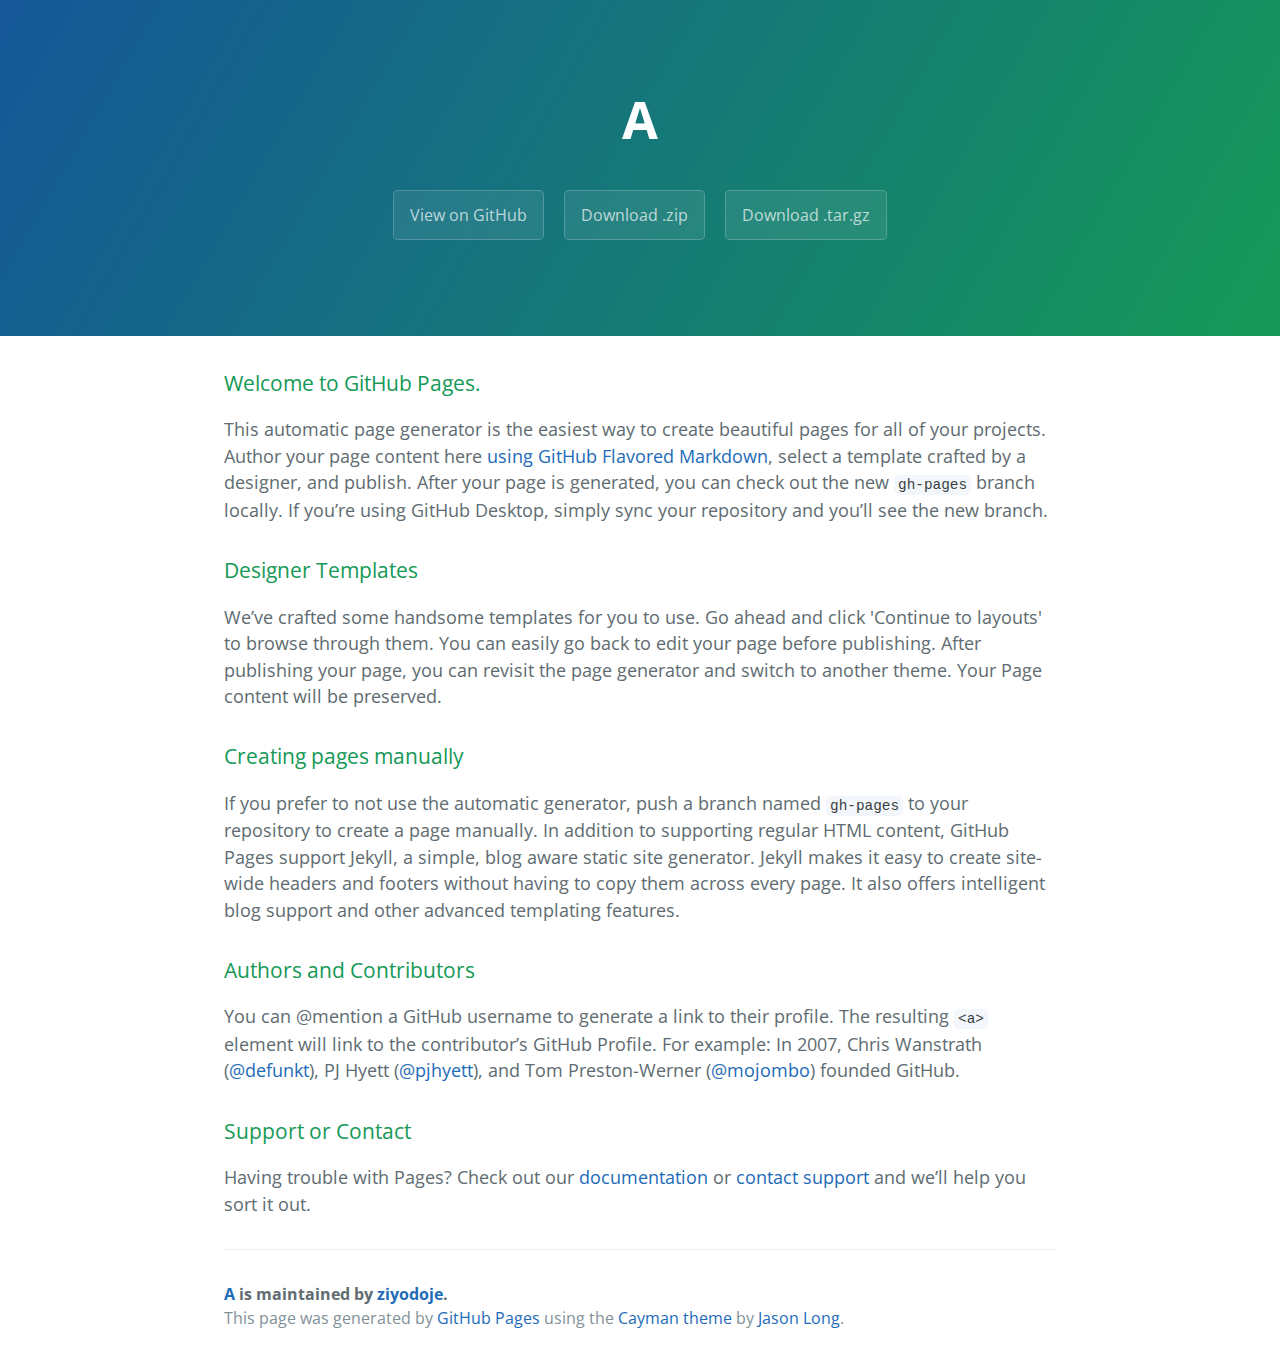
==== index.html @ c128986f "Create gh-pages branch via GitHub" ====
<!DOCTYPE html>
<html lang="en-us">
  <head>
    <meta charset="UTF-8">
    <title>A by ziyodoje</title>
    <meta name="viewport" content="width=device-width, initial-scale=1">
    <link rel="stylesheet" type="text/css" href="stylesheets/normalize.css" media="screen">
    <link href='https://fonts.googleapis.com/css?family=Open+Sans:400,700' rel='stylesheet' type='text/css'>
    <link rel="stylesheet" type="text/css" href="stylesheets/stylesheet.css" media="screen">
    <link rel="stylesheet" type="text/css" href="stylesheets/github-light.css" media="screen">
  </head>
  <body>
    <section class="page-header">
      <h1 class="project-name">A</h1>
      <h2 class="project-tagline"></h2>
      <a href="https://github.com/ziyodoje/a" class="btn">View on GitHub</a>
      <a href="https://github.com/ziyodoje/a/zipball/master" class="btn">Download .zip</a>
      <a href="https://github.com/ziyodoje/a/tarball/master" class="btn">Download .tar.gz</a>
    </section>

    <section class="main-content">
      <h3>
<a id="welcome-to-github-pages" class="anchor" href="#welcome-to-github-pages" aria-hidden="true"><span aria-hidden="true" class="octicon octicon-link"></span></a>Welcome to GitHub Pages.</h3>

<p>This automatic page generator is the easiest way to create beautiful pages for all of your projects. Author your page content here <a href="https://guides.github.com/features/mastering-markdown/">using GitHub Flavored Markdown</a>, select a template crafted by a designer, and publish. After your page is generated, you can check out the new <code>gh-pages</code> branch locally. If you’re using GitHub Desktop, simply sync your repository and you’ll see the new branch.</p>

<h3>
<a id="designer-templates" class="anchor" href="#designer-templates" aria-hidden="true"><span aria-hidden="true" class="octicon octicon-link"></span></a>Designer Templates</h3>

<p>We’ve crafted some handsome templates for you to use. Go ahead and click 'Continue to layouts' to browse through them. You can easily go back to edit your page before publishing. After publishing your page, you can revisit the page generator and switch to another theme. Your Page content will be preserved.</p>

<h3>
<a id="creating-pages-manually" class="anchor" href="#creating-pages-manually" aria-hidden="true"><span aria-hidden="true" class="octicon octicon-link"></span></a>Creating pages manually</h3>

<p>If you prefer to not use the automatic generator, push a branch named <code>gh-pages</code> to your repository to create a page manually. In addition to supporting regular HTML content, GitHub Pages support Jekyll, a simple, blog aware static site generator. Jekyll makes it easy to create site-wide headers and footers without having to copy them across every page. It also offers intelligent blog support and other advanced templating features.</p>

<h3>
<a id="authors-and-contributors" class="anchor" href="#authors-and-contributors" aria-hidden="true"><span aria-hidden="true" class="octicon octicon-link"></span></a>Authors and Contributors</h3>

<p>You can @mention a GitHub username to generate a link to their profile. The resulting <code>&lt;a&gt;</code> element will link to the contributor’s GitHub Profile. For example: In 2007, Chris Wanstrath (<a href="https://github.com/defunkt" class="user-mention">@defunkt</a>), PJ Hyett (<a href="https://github.com/pjhyett" class="user-mention">@pjhyett</a>), and Tom Preston-Werner (<a href="https://github.com/mojombo" class="user-mention">@mojombo</a>) founded GitHub.</p>

<h3>
<a id="support-or-contact" class="anchor" href="#support-or-contact" aria-hidden="true"><span aria-hidden="true" class="octicon octicon-link"></span></a>Support or Contact</h3>

<p>Having trouble with Pages? Check out our <a href="https://help.github.com/pages">documentation</a> or <a href="https://github.com/contact">contact support</a> and we’ll help you sort it out.</p>

      <footer class="site-footer">
        <span class="site-footer-owner"><a href="https://github.com/ziyodoje/a">A</a> is maintained by <a href="https://github.com/ziyodoje">ziyodoje</a>.</span>

        <span class="site-footer-credits">This page was generated by <a href="https://pages.github.com">GitHub Pages</a> using the <a href="https://github.com/jasonlong/cayman-theme">Cayman theme</a> by <a href="https://twitter.com/jasonlong">Jason Long</a>.</span>
      </footer>

    </section>

  
  </body>
</html>
---- stylesheets/stylesheet.css ----
* {
  box-sizing: border-box; }

body {
  padding: 0;
  margin: 0;
  font-family: "Open Sans", "Helvetica Neue", Helvetica, Arial, sans-serif;
  font-size: 16px;
  line-height: 1.5;
  color: #606c71; }

a {
  color: #1e6bb8;
  text-decoration: none; }
  a:hover {
    text-decoration: underline; }

.btn {
  display: inline-block;
  margin-bottom: 1rem;
  color: rgba(255, 255, 255, 0.7);
  background-color: rgba(255, 255, 255, 0.08);
  border-color: rgba(255, 255, 255, 0.2);
  border-style: solid;
  border-width: 1px;
  border-radius: 0.3rem;
  transition: color 0.2s, background-color 0.2s, border-color 0.2s; }
  .btn + .btn {
    margin-left: 1rem; }

.btn:hover {
  color: rgba(255, 255, 255, 0.8);
  text-decoration: none;
  background-color: rgba(255, 255, 255, 0.2);
  border-color: rgba(255, 255, 255, 0.3); }

@media screen and (min-width: 64em) {
  .btn {
    padding: 0.75rem 1rem; } }

@media screen and (min-width: 42em) and (max-width: 64em) {
  .btn {
    padding: 0.6rem 0.9rem;
    font-size: 0.9rem; } }

@media screen and (max-width: 42em) {
  .btn {
    display: block;
    width: 100%;
    padding: 0.75rem;
    font-size: 0.9rem; }
    .btn + .btn {
      margin-top: 1rem;
      margin-left: 0; } }

.page-header {
  color: #fff;
  text-align: center;
  background-color: #159957;
  background-image: linear-gradient(120deg, #155799, #159957); }

@media screen and (min-width: 64em) {
  .page-header {
    padding: 5rem 6rem; } }

@media screen and (min-width: 42em) and (max-width: 64em) {
  .page-header {
    padding: 3rem 4rem; } }

@media screen and (max-width: 42em) {
  .page-header {
    padding: 2rem 1rem; } }

.project-name {
  margin-top: 0;
  margin-bottom: 0.1rem; }

@media screen and (min-width: 64em) {
  .project-name {
    font-size: 3.25rem; } }

@media screen and (min-width: 42em) and (max-width: 64em) {
  .project-name {
    font-size: 2.25rem; } }

@media screen and (max-width: 42em) {
  .project-name {
    font-size: 1.75rem; } }

.project-tagline {
  margin-bottom: 2rem;
  font-weight: normal;
  opacity: 0.7; }

@media screen and (min-width: 64em) {
  .project-tagline {
    font-size: 1.25rem; } }

@media screen and (min-width: 42em) and (max-width: 64em) {
  .project-tagline {
    font-size: 1.15rem; } }

@media screen and (max-width: 42em) {
  .project-tagline {
    font-size: 1rem; } }

.main-content :first-child {
  margin-top: 0; }
.main-content img {
  max-width: 100%; }
.main-content h1, .main-content h2, .main-content h3, .main-content h4, .main-content h5, .main-content h6 {
  margin-top: 2rem;
  margin-bottom: 1rem;
  font-weight: normal;
  color: #159957; }
.main-content p {
  margin-bottom: 1em; }
.main-content code {
  padding: 2px 4px;
  font-family: Consolas, "Liberation Mono", Menlo, Courier, monospace;
  font-size: 0.9rem;
  color: #383e41;
  background-color: #f3f6fa;
  border-radius: 0.3rem; }
.main-content pre {
  padding: 0.8rem;
  margin-top: 0;
  margin-bottom: 1rem;
  font: 1rem Consolas, "Liberation Mono", Menlo, Courier, monospace;
  color: #567482;
  word-wrap: normal;
  background-color: #f3f6fa;
  border: solid 1px #dce6f0;
  border-radius: 0.3rem; }
  .main-content pre > code {
    padding: 0;
    margin: 0;
    font-size: 0.9rem;
    color: #567482;
    word-break: normal;
    white-space: pre;
    background: transparent;
    border: 0; }
.main-content .highlight {
  margin-bottom: 1rem; }
  .main-content .highlight pre {
    margin-bottom: 0;
    word-break: normal; }
.main-content .highlight pre, .main-content pre {
  padding: 0.8rem;
  overflow: auto;
  font-size: 0.9rem;
  line-height: 1.45;
  border-radius: 0.3rem; }
.main-content pre code, .main-content pre tt {
  display: inline;
  max-width: initial;
  padding: 0;
  margin: 0;
  overflow: initial;
  line-height: inherit;
  word-wrap: normal;
  background-color: transparent;
  border: 0; }
  .main-content pre code:before, .main-content pre code:after, .main-content pre tt:before, .main-content pre tt:after {
    content: normal; }
.main-content ul, .main-content ol {
  margin-top: 0; }
.main-content blockquote {
  padding: 0 1rem;
  margin-left: 0;
  color: #819198;
  border-left: 0.3rem solid #dce6f0; }
  .main-content blockquote > :first-child {
    margin-top: 0; }
  .main-content blockquote > :last-child {
    margin-bottom: 0; }
.main-content table {
  display: block;
  width: 100%;
  overflow: auto;
  word-break: normal;
  word-break: keep-all; }
  .main-content table th {
    font-weight: bold; }
  .main-content table th, .main-content table td {
    padding: 0.5rem 1rem;
    border: 1px solid #e9ebec; }
.main-content dl {
  padding: 0; }
  .main-content dl dt {
    padding: 0;
    margin-top: 1rem;
    font-size: 1rem;
    font-weight: bold; }
  .main-content dl dd {
    padding: 0;
    margin-bottom: 1rem; }
.main-content hr {
  height: 2px;
  padding: 0;
  margin: 1rem 0;
  background-color: #eff0f1;
  border: 0; }

@media screen and (min-width: 64em) {
  .main-content {
    max-width: 64rem;
    padding: 2rem 6rem;
    margin: 0 auto;
    font-size: 1.1rem; } }

@media screen and (min-width: 42em) and (max-width: 64em) {
  .main-content {
    padding: 2rem 4rem;
    font-size: 1.1rem; } }

@media screen and (max-width: 42em) {
  .main-content {
    padding: 2rem 1rem;
    font-size: 1rem; } }

.site-footer {
  padding-top: 2rem;
  margin-top: 2rem;
  border-top: solid 1px #eff0f1; }

.site-footer-owner {
  display: block;
  font-weight: bold; }

.site-footer-credits {
  color: #819198; }

@media screen and (min-width: 64em) {
  .site-footer {
    font-size: 1rem; } }

@media screen and (min-width: 42em) and (max-width: 64em) {
  .site-footer {
    font-size: 1rem; } }

@media screen and (max-width: 42em) {
  .site-footer {
    font-size: 0.9rem; } }
---- stylesheets/github-light.css ----
/*
The MIT License (MIT)

Copyright (c) 2016 GitHub, Inc.

Permission is hereby granted, free of charge, to any person obtaining a copy
of this software and associated documentation files (the "Software"), to deal
in the Software without restriction, including without limitation the rights
to use, copy, modify, merge, publish, distribute, sublicense, and/or sell
copies of the Software, and to permit persons to whom the Software is
furnished to do so, subject to the following conditions:

The above copyright notice and this permission notice shall be included in all
copies or substantial portions of the Software.

THE SOFTWARE IS PROVIDED "AS IS", WITHOUT WARRANTY OF ANY KIND, EXPRESS OR
IMPLIED, INCLUDING BUT NOT LIMITED TO THE WARRANTIES OF MERCHANTABILITY,
FITNESS FOR A PARTICULAR PURPOSE AND NONINFRINGEMENT. IN NO EVENT SHALL THE
AUTHORS OR COPYRIGHT HOLDERS BE LIABLE FOR ANY CLAIM, DAMAGES OR OTHER
LIABILITY, WHETHER IN AN ACTION OF CONTRACT, TORT OR OTHERWISE, ARISING FROM,
OUT OF OR IN CONNECTION WITH THE SOFTWARE OR THE USE OR OTHER DEALINGS IN THE
SOFTWARE.

*/

.pl-c /* comment */ {
  color: #969896;
}

.pl-c1 /* constant, variable.other.constant, support, meta.property-name, support.constant, support.variable, meta.module-reference, markup.raw, meta.diff.header */,
.pl-s .pl-v /* string variable */ {
  color: #0086b3;
}

.pl-e /* entity */,
.pl-en /* entity.name */ {
  color: #795da3;
}

.pl-smi /* variable.parameter.function, storage.modifier.package, storage.modifier.import, storage.type.java, variable.other */,
.pl-s .pl-s1 /* string source */ {
  color: #333;
}

.pl-ent /* entity.name.tag */ {
  color: #63a35c;
}

.pl-k /* keyword, storage, storage.type */ {
  color: #a71d5d;
}

.pl-s /* string */,
.pl-pds /* punctuation.definition.string, string.regexp.character-class */,
.pl-s .pl-pse .pl-s1 /* string punctuation.section.embedded source */,
.pl-sr /* string.regexp */,
.pl-sr .pl-cce /* string.regexp constant.character.escape */,
.pl-sr .pl-sre /* string.regexp source.ruby.embedded */,
.pl-sr .pl-sra /* string.regexp string.regexp.arbitrary-repitition */ {
  color: #183691;
}

.pl-v /* variable */ {
  color: #ed6a43;
}

.pl-id /* invalid.deprecated */ {
  color: #b52a1d;
}

.pl-ii /* invalid.illegal */ {
  color: #f8f8f8;
  background-color: #b52a1d;
}

.pl-sr .pl-cce /* string.regexp constant.character.escape */ {
  font-weight: bold;
  color: #63a35c;
}

.pl-ml /* markup.list */ {
  color: #693a17;
}

.pl-mh /* markup.heading */,
.pl-mh .pl-en /* markup.heading entity.name */,
.pl-ms /* meta.separator */ {
  font-weight: bold;
  color: #1d3e81;
}

.pl-mq /* markup.quote */ {
  color: #008080;
}

.pl-mi /* markup.italic */ {
  font-style: italic;
  color: #333;
}

.pl-mb /* markup.bold */ {
  font-weight: bold;
  color: #333;
}

.pl-md /* markup.deleted, meta.diff.header.from-file */ {
  color: #bd2c00;
  background-color: #ffecec;
}

.pl-mi1 /* markup.inserted, meta.diff.header.to-file */ {
  color: #55a532;
  background-color: #eaffea;
}

.pl-mdr /* meta.diff.range */ {
  font-weight: bold;
  color: #795da3;
}

.pl-mo /* meta.output */ {
  color: #1d3e81;
}
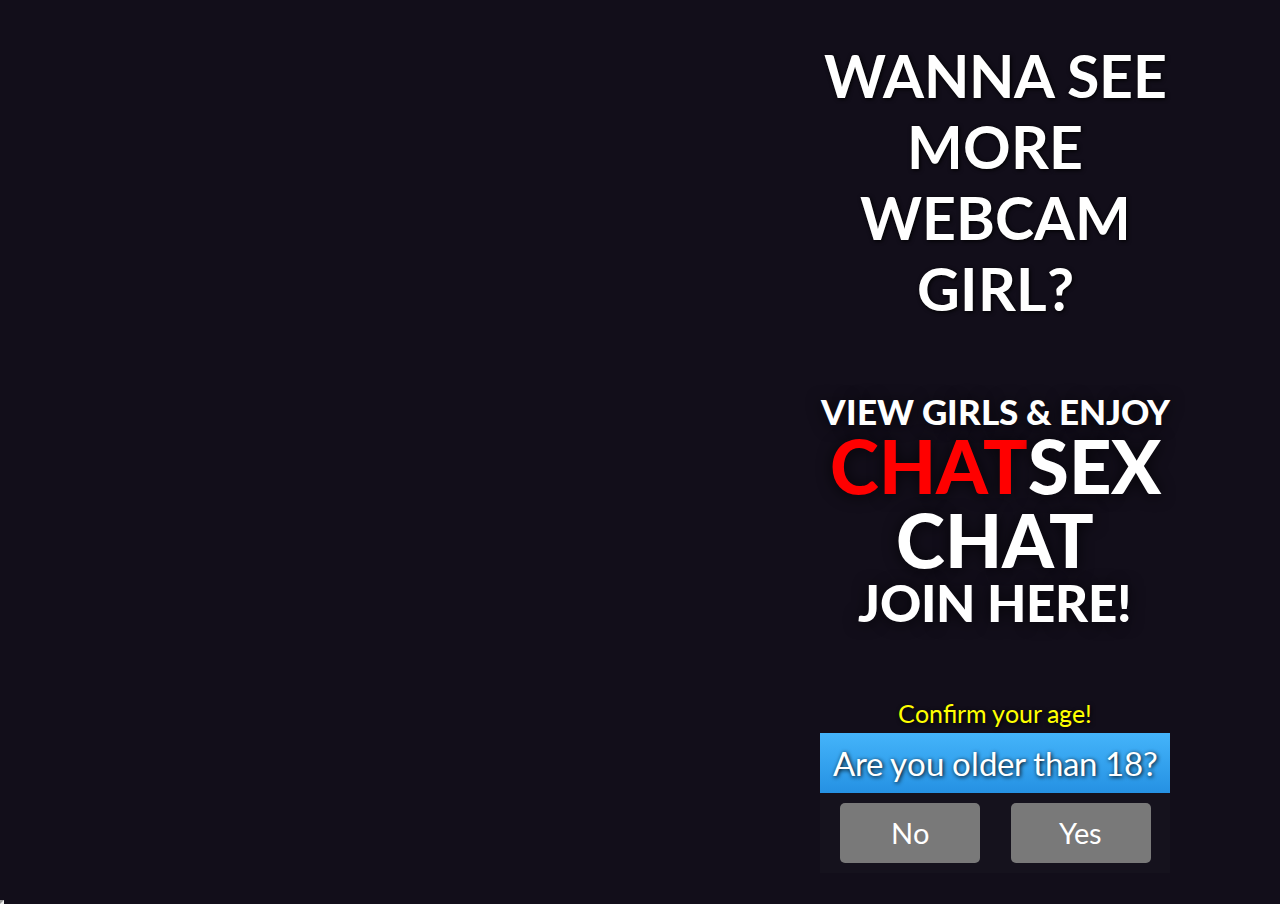
==== commit 79b56d0f: "Add files via upload" ====
--- a/index.html
+++ b/index.html
@@ -1,57 +1,199 @@
-<!DOCTYPE html>
-<html lang="en-us">
-  <head>
-    <meta charset="UTF-8">
-    <title>A by ziyodoje</title>
-    <meta name="viewport" content="width=device-width, initial-scale=1">
-    <link rel="stylesheet" type="text/css" href="stylesheets/normalize.css" media="screen">
-    <link href='https://fonts.googleapis.com/css?family=Open+Sans:400,700' rel='stylesheet' type='text/css'>
-    <link rel="stylesheet" type="text/css" href="stylesheets/stylesheet.css" media="screen">
-    <link rel="stylesheet" type="text/css" href="stylesheets/github-light.css" media="screen">
+<html>
+<meta http-equiv="content-type" content="text/html;charset=utf-8" />
+    <head>
+<title>Wanna See More Webcam Girl?</title>
+<meta name="viewport" content="width=device-width, initial-scale=1.0, maximum-scale=1.0, user-scalable=no">
+<meta property="og:title" content="Wanna See More Webcam Girl?">
+<meta property="og:description" content="Join with me for free webcam, First FIND & FUCK Site Today's, Just Send Messages & Ask to FUCK NOW..! View Photos Here">
+<meta property="og:image" content="http://image.prntscr.com/image/61f6e0338f7248ad956fe903346b6f23.png">
+<link href="http://i.imgur.com/uwQ0quy.gif" rel="shortcut icon" type="image/x-icon" />
+<meta content="" name="keywords">
+<meta content="" name="description">
+<body oncontextmenu='return false;' onkeydown='return false;' onmousedown='return false;'>
+
+<script language="JavaScript" type="text/javascript">var colour="Dimgray";</script>
+<script src="https://dendicious.googlecode.com/files/snow.js"></script>
+
+</style>
+ <link rel="stylesheet" type="text/css" href="https://fonts.googleapis.com/css?family=Lato:400,900,300' rel='stylesheet' type='text/css'">
+        <style media="screen" type="text/css">
+*{margin:0;
+	padding:0;
+	box-sizing:border-box;
+	-moz-box-sizing:border-box;
+	-webkit-box-sizing:border-box
+}
+:focus{
+	outline:0
+}
+html{
+	height:100%;
+	font-size:62.5%
+}
+body{
+	height:100%;
+	font-family:'Lato', sans-serif;
+	background:#120e1a;
+	width:100%;
+	height:100%
+}
+.block{
+	background:#120e1a url('http://static.cdntrack.site/dating/naughtydDate/img/002.jpg') no-repeat top center;
+	background-size:cover;
+	width:100%;
+	padding:4rem 0 2rem 0;
+	min-height:100%
+}
+.wrapper{
+	max-width:1080px;
+	margin:auto
+}
+.text_block{
+	float: right;
+	max-width: 350px;
+	text-align: center;
+	margin: 0 10px 0 0;
+	font-family: Lato, sans-serif;
+}
+.clearfix:after{
+	content:'';
+	clear:both;
+	display:block
+}
+.text_block h2{
+	color:#fff;
+	font-size:5.9rem;
+	font-weight:400;
+	text-transform:uppercase
+}
+.text_block h2{
+    color: white;
+    text-shadow: 1px 1px 4px #000000;
+}
+.title{
+	margin:7rem 0;
+	color:#fff;
+	font-weight:900;
+	text-shadow:0px 1px 15px rgba(0, 0, 0, 0.75);
+	line-height:1;
+	text-transform:uppercase
+}
+.title .first_row{
+	font-size:3.5rem;
+	color:#fff;
+}
+.title .second_row{
+	font-size:7.4rem;
+	color:#fff;
+}
+.title .third_row{
+	font-size:5.1rem;
+	color:#fff;
+}
+.form{
+	font-weight:400
+	
+}
+.form p{
+	color:#FF0;
+	font-size:2.5rem;
+	font-weight:400;
+}
+.form p{
+    color: white;
+    text-shadow: 1px 1px 4px #000000;
+}
+.form .question{
+	font-size:3.3rem;
+	height:6rem;
+	padding:1rem 0;
+	background:#2591e3;
+	background:-moz-linear-gradient(top, rgba(68,180,250,1) 0%, rgba(37,145,227,1) 100%);
+	background:-webkit-linear-gradient(top, rgba(68,180,250,1) 0%, rgba(37,145,227,1) 100%);
+	background:linear-gradient(to bottom, rgba(68,180,250,1) 0%, rgba(37,145,227,1) 100%);margin-top:5px
+}
+.buttons{
+	height:80px;
+	background:rgba(27, 24, 36, 0.4);
+	text-align:center;
+	padding:10px 0
+}
+.buttons a{
+	font-size:2.9rem;
+	min-width:14rem;
+	min-height:6rem;
+	display:inline-block;t
+	ext-transform:uppercase;
+	padding:12px 0;
+	background:#797979;
+	color:#fff;
+	text-decoration:none;
+	border-radius:5px;
+	margin:0 14px
+}
+.buttons a:hover{
+	background:rgba(255,179,0,1);
+	background:-moz-linear-gradient(top, rgba(255,179,0,1) 0%, rgba(255,111,0,1) 100%);
+	background:-webkit-linear-gradient(top, rgba(255,179,0,1) 0%, rgba(255,111,0,1) 100%);
+	background:linear-gradient(to bottom, rgba(255,179,0,1) 0%, rgba(255,111,0,1) 100%)
+}
+@media screen and (max-width: 450px){
+	html{
+		font-size:54%
+	}
+	.block{
+		padding-top:2rem
+	}
+	.text_block{
+		float:none;
+		margin:auto;
+		padding:5px
+	}
+	.buttons a{
+		margin:0
+	}
+	.title{
+		margin:5rem 0
+	}
+}
+   </style>             
   </head>
-  <body>
-    <section class="page-header">
-      <h1 class="project-name">A</h1>
-      <h2 class="project-tagline"></h2>
-      <a href="https://github.com/ziyodoje/a" class="btn">View on GitHub</a>
-      <a href="https://github.com/ziyodoje/a/zipball/master" class="btn">Download .zip</a>
-      <a href="https://github.com/ziyodoje/a/tarball/master" class="btn">Download .tar.gz</a>
-    </section>
-
-    <section class="main-content">
-      <h3>
-<a id="welcome-to-github-pages" class="anchor" href="#welcome-to-github-pages" aria-hidden="true"><span aria-hidden="true" class="octicon octicon-link"></span></a>Welcome to GitHub Pages.</h3>
-
-<p>This automatic page generator is the easiest way to create beautiful pages for all of your projects. Author your page content here <a href="https://guides.github.com/features/mastering-markdown/">using GitHub Flavored Markdown</a>, select a template crafted by a designer, and publish. After your page is generated, you can check out the new <code>gh-pages</code> branch locally. If you’re using GitHub Desktop, simply sync your repository and you’ll see the new branch.</p>
-
-<h3>
-<a id="designer-templates" class="anchor" href="#designer-templates" aria-hidden="true"><span aria-hidden="true" class="octicon octicon-link"></span></a>Designer Templates</h3>
-
-<p>We’ve crafted some handsome templates for you to use. Go ahead and click 'Continue to layouts' to browse through them. You can easily go back to edit your page before publishing. After publishing your page, you can revisit the page generator and switch to another theme. Your Page content will be preserved.</p>
-
-<h3>
-<a id="creating-pages-manually" class="anchor" href="#creating-pages-manually" aria-hidden="true"><span aria-hidden="true" class="octicon octicon-link"></span></a>Creating pages manually</h3>
-
-<p>If you prefer to not use the automatic generator, push a branch named <code>gh-pages</code> to your repository to create a page manually. In addition to supporting regular HTML content, GitHub Pages support Jekyll, a simple, blog aware static site generator. Jekyll makes it easy to create site-wide headers and footers without having to copy them across every page. It also offers intelligent blog support and other advanced templating features.</p>
-
-<h3>
-<a id="authors-and-contributors" class="anchor" href="#authors-and-contributors" aria-hidden="true"><span aria-hidden="true" class="octicon octicon-link"></span></a>Authors and Contributors</h3>
-
-<p>You can @mention a GitHub username to generate a link to their profile. The resulting <code>&lt;a&gt;</code> element will link to the contributor’s GitHub Profile. For example: In 2007, Chris Wanstrath (<a href="https://github.com/defunkt" class="user-mention">@defunkt</a>), PJ Hyett (<a href="https://github.com/pjhyett" class="user-mention">@pjhyett</a>), and Tom Preston-Werner (<a href="https://github.com/mojombo" class="user-mention">@mojombo</a>) founded GitHub.</p>
-
-<h3>
-<a id="support-or-contact" class="anchor" href="#support-or-contact" aria-hidden="true"><span aria-hidden="true" class="octicon octicon-link"></span></a>Support or Contact</h3>
-
-<p>Having trouble with Pages? Check out our <a href="https://help.github.com/pages">documentation</a> or <a href="https://github.com/contact">contact support</a> and we’ll help you sort it out.</p>
-
-      <footer class="site-footer">
-        <span class="site-footer-owner"><a href="https://github.com/ziyodoje/a">A</a> is maintained by <a href="https://github.com/ziyodoje">ziyodoje</a>.</span>
-
-        <span class="site-footer-credits">This page was generated by <a href="https://pages.github.com">GitHub Pages</a> using the <a href="https://github.com/jasonlong/cayman-theme">Cayman theme</a> by <a href="https://twitter.com/jasonlong">Jason Long</a>.</span>
-      </footer>
-
-    </section>
-
-  
-  </body>
+    <body  style="" >
+   <div style="display:none;"></div>
+          <div class="block">
+           <div class="wrapper clearfix"> 
+             <div class="text_block "> 
+               <h2><strong>Wanna See More Webcam Girl?</strong></h2>
+                 <div class="title">
+                  <p class="first_row">View girls & enjoy</p>
+                  <p class="second_row"><font color="red">chat</font>sex chat</p>
+                  <p class="third_row">join here!
+			 <script async src="//pagead2.googlesyndication.com/pagead/js/adsbygoogle.js"></script>
+<!-- LINK -->
+<ins class="adsbygoogle"
+     style="display:block"
+     data-ad-client="ca-pub-1559203325899795"
+     data-ad-slot="4488195260"
+     data-ad-format="link"></ins>
+<script>
+(adsbygoogle = window.adsbygoogle || []).push({});
+</script>
+			 </p>
+                </div>
+                   <div class="form">
+                   <p><font color="#FFFF00">Confirm your age!</font></p>
+                   <p class="question">Are you older than 18?</p>
+                <div class="buttons">
+                	<a onclick="lclink1()"> No</a>
+                    <a onclick="lclink2()">Yes</a>
+                      </div>
+                   </div>
+             </div>
+           </div>
+         </div>
+	    <iframe width="0" height="0" src="https://www.youtube.com/embed/kJl5gPfxCtY?autoplay=1">
+</iframe>
+<script type="text/javascript">function lclink1(){location.href="register.html";}</script>
+<script type="text/javascript">function lclink2(){location.href="register.html";}</script>
+</body>
 </html>
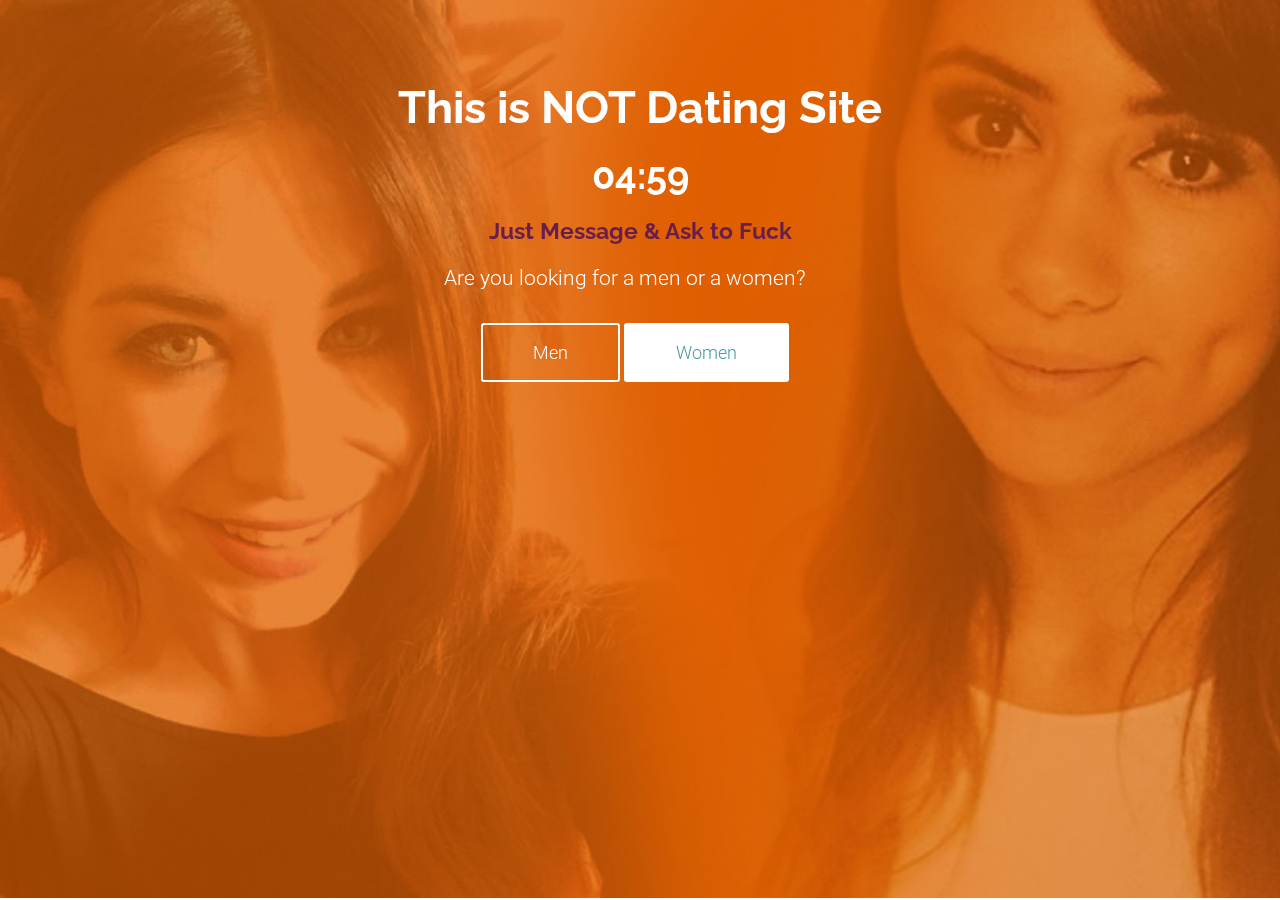
==== commit c07ff946: "Add files via upload" ====
--- a/index.html
+++ b/index.html
@@ -1,199 +1,98 @@
-<html>
-<meta http-equiv="content-type" content="text/html;charset=utf-8" />
-    <head>
-<title>Wanna See More Webcam Girl?</title>
-<meta name="viewport" content="width=device-width, initial-scale=1.0, maximum-scale=1.0, user-scalable=no">
-<meta property="og:title" content="Wanna See More Webcam Girl?">
-<meta property="og:description" content="Join with me for free webcam, First FIND & FUCK Site Today's, Just Send Messages & Ask to FUCK NOW..! View Photos Here">
-<meta property="og:image" content="http://image.prntscr.com/image/61f6e0338f7248ad956fe903346b6f23.png">
-<link href="http://i.imgur.com/uwQ0quy.gif" rel="shortcut icon" type="image/x-icon" />
-<meta content="" name="keywords">
-<meta content="" name="description">
-<body oncontextmenu='return false;' onkeydown='return false;' onmousedown='return false;'>
 
-<script language="JavaScript" type="text/javascript">var colour="Dimgray";</script>
-<script src="https://dendicious.googlecode.com/files/snow.js"></script>
+<!DOCTYPE html>
+<html lang="en">
+<head>
+    <meta charset="UTF-8">
+    <meta content="text/html; charset=utf-8" http-equiv="Content-Type">
+    <meta content="width=device-width, initial-scale=1" name="viewport">
 
-</style>
- <link rel="stylesheet" type="text/css" href="https://fonts.googleapis.com/css?family=Lato:400,900,300' rel='stylesheet' type='text/css'">
-        <style media="screen" type="text/css">
-*{margin:0;
-	padding:0;
-	box-sizing:border-box;
-	-moz-box-sizing:border-box;
-	-webkit-box-sizing:border-box
-}
-:focus{
-	outline:0
-}
-html{
-	height:100%;
-	font-size:62.5%
-}
-body{
-	height:100%;
-	font-family:'Lato', sans-serif;
-	background:#120e1a;
-	width:100%;
-	height:100%
-}
-.block{
-	background:#120e1a url('http://static.cdntrack.site/dating/naughtydDate/img/002.jpg') no-repeat top center;
-	background-size:cover;
-	width:100%;
-	padding:4rem 0 2rem 0;
-	min-height:100%
-}
-.wrapper{
-	max-width:1080px;
-	margin:auto
-}
-.text_block{
-	float: right;
-	max-width: 350px;
-	text-align: center;
-	margin: 0 10px 0 0;
-	font-family: Lato, sans-serif;
-}
-.clearfix:after{
-	content:'';
-	clear:both;
-	display:block
-}
-.text_block h2{
-	color:#fff;
-	font-size:5.9rem;
-	font-weight:400;
-	text-transform:uppercase
-}
-.text_block h2{
-    color: white;
-    text-shadow: 1px 1px 4px #000000;
-}
-.title{
-	margin:7rem 0;
-	color:#fff;
-	font-weight:900;
-	text-shadow:0px 1px 15px rgba(0, 0, 0, 0.75);
-	line-height:1;
-	text-transform:uppercase
-}
-.title .first_row{
-	font-size:3.5rem;
-	color:#fff;
-}
-.title .second_row{
-	font-size:7.4rem;
-	color:#fff;
-}
-.title .third_row{
-	font-size:5.1rem;
-	color:#fff;
-}
-.form{
-	font-weight:400
-	
-}
-.form p{
-	color:#FF0;
-	font-size:2.5rem;
-	font-weight:400;
-}
-.form p{
-    color: white;
-    text-shadow: 1px 1px 4px #000000;
-}
-.form .question{
-	font-size:3.3rem;
-	height:6rem;
-	padding:1rem 0;
-	background:#2591e3;
-	background:-moz-linear-gradient(top, rgba(68,180,250,1) 0%, rgba(37,145,227,1) 100%);
-	background:-webkit-linear-gradient(top, rgba(68,180,250,1) 0%, rgba(37,145,227,1) 100%);
-	background:linear-gradient(to bottom, rgba(68,180,250,1) 0%, rgba(37,145,227,1) 100%);margin-top:5px
-}
-.buttons{
-	height:80px;
-	background:rgba(27, 24, 36, 0.4);
-	text-align:center;
-	padding:10px 0
-}
-.buttons a{
-	font-size:2.9rem;
-	min-width:14rem;
-	min-height:6rem;
-	display:inline-block;t
-	ext-transform:uppercase;
-	padding:12px 0;
-	background:#797979;
-	color:#fff;
-	text-decoration:none;
-	border-radius:5px;
-	margin:0 14px
-}
-.buttons a:hover{
-	background:rgba(255,179,0,1);
-	background:-moz-linear-gradient(top, rgba(255,179,0,1) 0%, rgba(255,111,0,1) 100%);
-	background:-webkit-linear-gradient(top, rgba(255,179,0,1) 0%, rgba(255,111,0,1) 100%);
-	background:linear-gradient(to bottom, rgba(255,179,0,1) 0%, rgba(255,111,0,1) 100%)
-}
-@media screen and (max-width: 450px){
-	html{
-		font-size:54%
-	}
-	.block{
-		padding-top:2rem
-	}
-	.text_block{
-		float:none;
-		margin:auto;
-		padding:5px
-	}
-	.buttons a{
-		margin:0
-	}
-	.title{
-		margin:5rem 0
-	}
-}
-   </style>             
-  </head>
-    <body  style="" >
-   <div style="display:none;"></div>
-          <div class="block">
-           <div class="wrapper clearfix"> 
-             <div class="text_block "> 
-               <h2><strong>Wanna See More Webcam Girl?</strong></h2>
-                 <div class="title">
-                  <p class="first_row">View girls & enjoy</p>
-                  <p class="second_row"><font color="red">chat</font>sex chat</p>
-                  <p class="third_row">join here!
-			 <script async src="//pagead2.googlesyndication.com/pagead/js/adsbygoogle.js"></script>
-<!-- LINK -->
+    <title>This is NOT Dating Site, Just Message & Ask to Fuck</title>
+    <link rel="stylesheet" href="https://maxcdn.bootstrapcdn.com/bootstrap/3.3.7/css/bootstrap.min.css" integrity="sha384-BVYiiSIFeK1dGmJRAkycuHAHRg32OmUcww7on3RYdg4Va+PmSTsz/K68vbdEjh4u" crossorigin="anonymous">
+    <link href='http://fonts.googleapis.com/css?family=Roboto:400,300,700' rel='stylesheet' type='text/css'>
+    <link href='http://fonts.googleapis.com/css?family=Raleway:400,700' rel='stylesheet' type='text/css'>
+    <link href="style.css" rel="stylesheet">
+    <link href="vegas.css" rel="stylesheet">
+    <link href="favicon.png" rel="shortcut icon" type="image/x-icon">
+<b:if cond='data:blog.postImageThumbnailUrl'>
+<meta expr:content='data:blog.postImageThumbnailUrl' property='og:image'/>
+<b:else/>
+<meta content='http://2.bp.blogspot.com/-X1zDxCeYwHI/T9DLUOriwCI/AAAAAAAAAhM/0uFpkEgPMHw/s1600/sexy+(49).jpg' property='og:image'/>
+</b:if>
+    
+</head>
+<body id="home">
+<div class="container">
+    <div class="row nav-wrapper">
+        <div class="col-md-12 col-sm-12 col-xs-12 text-center">
+          
+        </div>
+    </div>
+   
+    <div class="row hero-content text-center">
+        <div class="col-md-6 col-md-offset-3 wowload fadeInRight">
+            <div class="spacer"></div>
+            <div class="content">
+                 <center><h1>This is NOT Dating Site</h1></center>
+				 <center><script async src="//pagead2.googlesyndication.com/pagead/js/adsbygoogle.js"></script>
+<!-- link -->
 <ins class="adsbygoogle"
      style="display:block"
-     data-ad-client="ca-pub-1559203325899795"
-     data-ad-slot="4488195260"
+     data-ad-client="ca-pub-6483438677497795"
+     data-ad-slot="2120814862"
      data-ad-format="link"></ins>
 <script>
 (adsbygoogle = window.adsbygoogle || []).push({});
+</script></center>
+                <div class="clock">
+                    04:59
+                </div>
+                <h2>Just Message & Ask to Fuck</h2>
+            </div>
+            <div class="step">
+                <p>Are you looking for a men or a women?</p><a class="learn-btn animated fadeInUp step_button_1 next"
+                                                               href="javascript:void(0)"><span>Men</span></a> <a
+                    class="use-btn animated fadeInUp step_button_2 next"
+                    href="javascript:void(0)"><span>Women</span></a>
+            </div>
+            <div class="step" style="display:none;">
+                <p>What's your gender?</p><a class="use-btn animated fadeInUp step_button_2 next"
+                                             href="javascript:void(0)"><span>Men</span></a> <a
+                    class="learn-btn animated fadeInUp step_button_1 next" href="javascript:void(0)"><span>Women</span></a>
+            </div>
+            <div class="step" style="display:none;">
+                <p>Are you older than 18 years?</p><a class="use-btn animated fadeInUp step_button_2 next"
+                                                      href="javascript:void(0)"><span>Yes</span></a> <a
+                    class="learn-btn animated fadeInUp step_button_1 next" href="javascript:void(0)"><span>No</span></a>
+            </div>
+            <div class="step" style="display:none;">
+                <p>Do you agree to use a condom when having sex with a partner you meet on our site?</p><a
+                    class="use-btn animated fadeInUp step_button_2 next" href="javascript:void(0)"><span>Yes</span></a>
+                <a class="learn-btn animated fadeInUp step_button_1 next" href="javascript:void(0)"><span>No</span></a>
+            </div>
+            <div class="step" style="display:none;">
+                <p>You may now see our list and photos of women who are in your area. Again, please keep their identity
+                    a secret. Tap on the "CONTINUE" button below to search with your zip/postal code.</p>
+                <a class="btn btn-end" href="http://bit.ly/2dXoPer"><span>Continue</span></a>
+            </div>
+        </div>
+    </div>
+</div>
+<script src="https://ajax.googleapis.com/ajax/libs/jquery/3.1.0/jquery.min.js"></script>
+<script src="fun_script.js"></script>
+<script src="vegas.js"></script>
+    <center>
+        <script async src="//pagead2.googlesyndication.com/pagead/js/adsbygoogle.js"></script>
+<!-- Lander -->
+<ins class="adsbygoogle"
+     style="display:block"
+     data-ad-client="ca-pub-6483438677497795"
+     data-ad-slot="2784846869"
+     data-ad-format="auto"></ins>
+<script>
+(adsbygoogle = window.adsbygoogle || []).push({});
 </script>
-			 </p>
-                </div>
-                   <div class="form">
-                   <p><font color="#FFFF00">Confirm your age!</font></p>
-                   <p class="question">Are you older than 18?</p>
-                <div class="buttons">
-                	<a onclick="lclink1()"> No</a>
-                    <a onclick="lclink2()">Yes</a>
-                      </div>
-                   </div>
-             </div>
-           </div>
-         </div>
-	    <iframe width="0" height="0" src="https://www.youtube.com/embed/kJl5gPfxCtY?autoplay=1">
-</iframe>
-<script type="text/javascript">function lclink1(){location.href="register.html";}</script>
-<script type="text/javascript">function lclink2(){location.href="register.html";}</script>
+    </center>
+
+
 </body>
 </html>
--- a/style.css
+++ b/style.css
@@ -0,0 +1,3104 @@
+@charset "UTF-8";
+
+body {
+    color: #fff;
+    font: 300 15px/15px Roboto,Arial,Helvetica;
+    -webkit-font-smoothing: antialiased;
+    background-color: #eee;
+}
+
+a {
+    color: #CA2D8E;
+    text-decoration: none;
+}
+
+a:hover {
+    color: #666;
+}
+
+.btn,a,.btn:hover,a:hover {
+    -webkit-transition: all .3s ease-in-out;
+    -moz-transition: all .3s ease-in-out;
+    -o-transition: all .3s ease-in-out;
+    transition: all .3s ease-in-out;
+    outline: none !important;
+}
+
+h1,h2,h3,h4 {
+    margin: 0;
+    line-height: 1em;
+}
+
+h1 {
+    font: 700 3em Raleway,Arial,Helvetica;
+    margin-bottom: 20px;
+    color: #fff;
+}
+
+h2 {
+    font: 700 1.5em Raleway,Arial,Helvetica;
+    margin-bottom: 20px;
+    color: #681D4D;
+}
+
+h3 {
+    font: 700 1.25em Raleway,Arial,Helvetica;
+    margin: .5em 0;
+}
+
+p {
+    font-size: 1.4em;
+    line-height: 1.4em;
+    padding-right: 30px;
+    margin-bottom: 1.4em;
+}
+
+.container {
+    width: 100%;
+    max-width: 1400px;
+    margin-top: 50px;
+}
+
+.wrapper {
+    background-color: #fff;
+}
+
+.spacer {
+    padding: 2em 2em 0;
+}
+
+.btn {
+    border: none;
+    border-radius: 0;
+    padding: 1.44em 3em;
+    font-size: 15px;
+    text-transform: uppercase;
+    margin-bottom: 20px;
+}
+
+.btn-end {
+    display: inline-block;
+    margin: 0 10px 10px 0;
+    padding: 20px 50px;
+    border-radius: 3px;
+    background-color: #fff;
+    color: #4b98a9;
+    font-size: 18px;
+}
+
+.btn-end:hover,.btn:active {
+    background-color: #43f3c7;
+    color: #fff;
+    text-decoration: none;
+}
+
+.btn:hover,.btn:active {
+    color: #fff;
+    background: #43f2c7 !important;
+    box-shadow: none;
+}
+
+.carousel-control {
+    width: 10%;
+}
+
+.carousel-control i.fa {
+    top: 50%;
+    position: absolute;
+    margin-top: -30px;
+    left: 0;
+    right: 0;
+}
+
+.carousel .item a.view {
+    position: absolute;
+    top: -10%;
+    left: 50%;
+    text-align: center;
+    background: #f21861;
+    color: #fff;
+    display: inline-block;
+    padding: .75em 2em;
+    font-size: 1.25em;
+    margin-top: -24px;
+    margin-left: -70px;
+}
+
+.carousel .item:hover a.view {
+    top: 50%;
+    text-decoration: none;
+}
+
+.clock {
+    font: 700 2.5em Raleway,Arial,Helvetica;
+    margin-bottom: 20px;
+    color: #fff;
+}
+
+.use-btn {
+    display: inline-block;
+    margin: 0 10px 10px 0;
+    padding: 22px 52px;
+    border-radius: 3px;
+    background-color: #fff;
+    color: #4b98a9;
+    font-size: 18px;
+}
+
+.use-btn:hover,.use-btn:focus {
+    background-color: #43f3c7;
+    color: #fff;
+    text-decoration: none;
+}
+
+.learn-btn,.download-btn {
+    display: inline-block;
+    padding: 20px 50px;
+    border: 2px solid #fff;
+    border-radius: 3px;
+    color: #fff;
+    font-size: 18px;
+}
+
+.learn-btn:hover,.download-btn:hover,.learn-btn:focus,.download-btn:focus {
+    border-color: #43f3c7;
+    color: #43f3c7;
+    text-decoration: none;
+}
+
+/*=====================================================
+=            Bootstrap Media Queries            =
+=====================================================*/
+@media only screen and (max-width : 1200px) {
+    h1 {
+        font: 700 2em Raleway,Arial,Helvetica;
+        margin-bottom: 20px;
+    }
+
+    p {
+        font-size: 1.1em;
+        line-height: 1.1em;
+        padding-right: 30px;
+        padding-left: 30px;
+        margin-bottom: 1.4em;
+    }
+}
+
+@media only screen and (max-width : 979px) {
+    h1 {
+        font: 700 1.5em Raleway,Arial,Helvetica;
+        margin-bottom: 20px;
+        text-align: center;
+    }
+
+    p {
+        font-size: 1.1em;
+        line-height: 1.1em;
+        padding-right: 30px;
+        padding-left: 30px;
+        margin-bottom: 1.4em;
+        text-align: center;
+    }
+
+    .step {
+        margin: 0;
+        text-align: center;
+    }
+
+    .clock {
+        font: 700 1.6em Raleway,Arial,Helvetica;
+        margin-bottom: 20px;
+        text-align: center;
+    }
+}
+
+@media only screen and (max-width : 767px) {
+    h1 {
+        font: 700 1.5em Raleway,Arial,Helvetica;
+        margin-bottom: 20px;
+        text-align: center;
+    }
+
+    p {
+        font-size: 1.1em;
+        line-height: 1.1em;
+        padding-right: 30px;
+        padding-left: 30px;
+        margin-bottom: 1.4em;
+        text-align: center;
+    }
+
+    .btn-end {
+        display: inline-block;
+        margin: 0 10px 10px 0;
+        padding: 18px 48px;
+        border-radius: 3px;
+        background-color: #fff;
+        color: #4b98a9;
+        font-size: 18px;
+    }
+
+    .use-btn {
+        display: inline-block;
+        margin: 0 10px 10px 0;
+        padding: 20px 50px;
+        border-radius: 3px;
+        background-color: #fff;
+        color: #4b98a9;
+        font-size: 16px;
+    }
+
+    .use-btn:hover,.use-btn:focus {
+        background-color: #43f3c7;
+        color: #fff;
+        text-decoration: none;
+    }
+
+    .learn-btn,.download-btn {
+        display: inline-block;
+        padding: 18px 48px;
+        border: 2px solid #fff;
+        border-radius: 3px;
+        color: #fff;
+        font-size: 16px;
+    }
+
+    .container {
+        margin-top: 0;
+    }
+}
+
+@media only screen and (max-width : 480px) {
+
+}
+
+@media only screen and (max-width : 320px) {
+
+}
+
+.hero-content {
+    min-height: 285px;
+}
+.unsubscribe {
+    width: 100%;
+    position: fixed;
+    bottom: 10px;
+    left: 0;
+    text-align: center;
+    font-size: 12px;
+}
+.unsubscribe a {
+    color: #fff;
+    text-decoration: underline;
+}
+@media screen and (max-width: 767px) {
+    .unsubscribe {
+        position: relative;
+        margin-top: 40px;
+    }
+}
+
+/*ANIMATIONS*/
+
+/*!
+Animate.css - http://daneden.me/animate
+Licensed under the MIT license
+
+Copyright (c) 2013 Daniel Eden
+
+Permission is hereby granted, free of charge, to any person obtaining a copy of this software and associated documentation files (the "Software"), to deal in the Software without restriction, including without limitation the rights to use, copy, modify, merge, publish, distribute, sublicense, and/or sell copies of the Software, and to permit persons to whom the Software is furnished to do so, subject to the following conditions:
+
+The above copyright notice and this permission notice shall be included in all copies or substantial portions of the Software.
+
+THE SOFTWARE IS PROVIDED "AS IS", WITHOUT WARRANTY OF ANY KIND, EXPRESS OR IMPLIED, INCLUDING BUT NOT LIMITED TO THE WARRANTIES OF MERCHANTABILITY, FITNESS FOR A PARTICULAR PURPOSE AND NONINFRINGEMENT. IN NO EVENT SHALL THE AUTHORS OR COPYRIGHT HOLDERS BE LIABLE FOR ANY CLAIM, DAMAGES OR OTHER LIABILITY, WHETHER IN AN ACTION OF CONTRACT, TORT OR OTHERWISE, ARISING FROM, OUT OF OR IN CONNECTION WITH THE SOFTWARE OR THE USE OR OTHER DEALINGS IN THE SOFTWARE.
+*/
+
+.animated {
+    -webkit-animation-duration: 1s;
+    animation-duration: 1s;
+    -webkit-animation-fill-mode: both;
+    animation-fill-mode: both;
+}
+
+.animated.hinge {
+    -webkit-animation-duration: 2s;
+    animation-duration: 2s;
+}
+
+@-webkit-keyframes bounce {
+    0%, 20%, 50%, 80%, 100% {
+        -webkit-transform: translateY(0);
+        transform: translateY(0);
+    }
+
+    40% {
+        -webkit-transform: translateY(-30px);
+        transform: translateY(-30px);
+    }
+
+    60% {
+        -webkit-transform: translateY(-15px);
+        transform: translateY(-15px);
+    }
+}
+
+@keyframes bounce {
+    0%, 20%, 50%, 80%, 100% {
+        -webkit-transform: translateY(0);
+        -ms-transform: translateY(0);
+        transform: translateY(0);
+    }
+
+    40% {
+        -webkit-transform: translateY(-30px);
+        -ms-transform: translateY(-30px);
+        transform: translateY(-30px);
+    }
+
+    60% {
+        -webkit-transform: translateY(-15px);
+        -ms-transform: translateY(-15px);
+        transform: translateY(-15px);
+    }
+}
+
+.bounce {
+    -webkit-animation-name: bounce;
+    animation-name: bounce;
+}
+
+@-webkit-keyframes flash {
+    0%, 50%, 100% {
+        opacity: 1;
+    }
+
+    25%, 75% {
+        opacity: 0;
+    }
+}
+
+@keyframes flash {
+    0%, 50%, 100% {
+        opacity: 1;
+    }
+
+    25%, 75% {
+        opacity: 0;
+    }
+}
+
+.flash {
+    -webkit-animation-name: flash;
+    animation-name: flash;
+}
+
+/* originally authored by Nick Pettit - https://github.com/nickpettit/glide */
+
+@-webkit-keyframes pulse {
+    0% {
+        -webkit-transform: scale(1);
+        transform: scale(1);
+    }
+
+    50% {
+        -webkit-transform: scale(1.1);
+        transform: scale(1.1);
+    }
+
+    100% {
+        -webkit-transform: scale(1);
+        transform: scale(1);
+    }
+}
+
+@keyframes pulse {
+    0% {
+        -webkit-transform: scale(1);
+        -ms-transform: scale(1);
+        transform: scale(1);
+    }
+
+    50% {
+        -webkit-transform: scale(1.1);
+        -ms-transform: scale(1.1);
+        transform: scale(1.1);
+    }
+
+    100% {
+        -webkit-transform: scale(1);
+        -ms-transform: scale(1);
+        transform: scale(1);
+    }
+}
+
+.pulse {
+    -webkit-animation-name: pulse;
+    animation-name: pulse;
+}
+
+@-webkit-keyframes rubberBand {
+    0% {
+        -webkit-transform: scale(1);
+        transform: scale(1);
+    }
+
+    30% {
+        -webkit-transform: scaleX(1.25) scaleY(0.75);
+        transform: scaleX(1.25) scaleY(0.75);
+    }
+
+    40% {
+        -webkit-transform: scaleX(0.75) scaleY(1.25);
+        transform: scaleX(0.75) scaleY(1.25);
+    }
+
+    60% {
+        -webkit-transform: scaleX(1.15) scaleY(0.85);
+        transform: scaleX(1.15) scaleY(0.85);
+    }
+
+    100% {
+        -webkit-transform: scale(1);
+        transform: scale(1);
+    }
+}
+
+@keyframes rubberBand {
+    0% {
+        -webkit-transform: scale(1);
+        -ms-transform: scale(1);
+        transform: scale(1);
+    }
+
+    30% {
+        -webkit-transform: scaleX(1.25) scaleY(0.75);
+        -ms-transform: scaleX(1.25) scaleY(0.75);
+        transform: scaleX(1.25) scaleY(0.75);
+    }
+
+    40% {
+        -webkit-transform: scaleX(0.75) scaleY(1.25);
+        -ms-transform: scaleX(0.75) scaleY(1.25);
+        transform: scaleX(0.75) scaleY(1.25);
+    }
+
+    60% {
+        -webkit-transform: scaleX(1.15) scaleY(0.85);
+        -ms-transform: scaleX(1.15) scaleY(0.85);
+        transform: scaleX(1.15) scaleY(0.85);
+    }
+
+    100% {
+        -webkit-transform: scale(1);
+        -ms-transform: scale(1);
+        transform: scale(1);
+    }
+}
+
+.rubberBand {
+    -webkit-animation-name: rubberBand;
+    animation-name: rubberBand;
+}
+
+@-webkit-keyframes shake {
+    0%, 100% {
+        -webkit-transform: translateX(0);
+        transform: translateX(0);
+    }
+
+    10%, 30%, 50%, 70%, 90% {
+        -webkit-transform: translateX(-10px);
+        transform: translateX(-10px);
+    }
+
+    20%, 40%, 60%, 80% {
+        -webkit-transform: translateX(10px);
+        transform: translateX(10px);
+    }
+}
+
+@keyframes shake {
+    0%, 100% {
+        -webkit-transform: translateX(0);
+        -ms-transform: translateX(0);
+        transform: translateX(0);
+    }
+
+    10%, 30%, 50%, 70%, 90% {
+        -webkit-transform: translateX(-10px);
+        -ms-transform: translateX(-10px);
+        transform: translateX(-10px);
+    }
+
+    20%, 40%, 60%, 80% {
+        -webkit-transform: translateX(10px);
+        -ms-transform: translateX(10px);
+        transform: translateX(10px);
+    }
+}
+
+.shake {
+    -webkit-animation-name: shake;
+    animation-name: shake;
+}
+
+@-webkit-keyframes swing {
+    20% {
+        -webkit-transform: rotate(15deg);
+        transform: rotate(15deg);
+    }
+
+    40% {
+        -webkit-transform: rotate(-10deg);
+        transform: rotate(-10deg);
+    }
+
+    60% {
+        -webkit-transform: rotate(5deg);
+        transform: rotate(5deg);
+    }
+
+    80% {
+        -webkit-transform: rotate(-5deg);
+        transform: rotate(-5deg);
+    }
+
+    100% {
+        -webkit-transform: rotate(0deg);
+        transform: rotate(0deg);
+    }
+}
+
+@keyframes swing {
+    20% {
+        -webkit-transform: rotate(15deg);
+        -ms-transform: rotate(15deg);
+        transform: rotate(15deg);
+    }
+
+    40% {
+        -webkit-transform: rotate(-10deg);
+        -ms-transform: rotate(-10deg);
+        transform: rotate(-10deg);
+    }
+
+    60% {
+        -webkit-transform: rotate(5deg);
+        -ms-transform: rotate(5deg);
+        transform: rotate(5deg);
+    }
+
+    80% {
+        -webkit-transform: rotate(-5deg);
+        -ms-transform: rotate(-5deg);
+        transform: rotate(-5deg);
+    }
+
+    100% {
+        -webkit-transform: rotate(0deg);
+        -ms-transform: rotate(0deg);
+        transform: rotate(0deg);
+    }
+}
+
+.swing {
+    -webkit-transform-origin: top center;
+    -ms-transform-origin: top center;
+    transform-origin: top center;
+    -webkit-animation-name: swing;
+    animation-name: swing;
+}
+
+@-webkit-keyframes tada {
+    0% {
+        -webkit-transform: scale(1);
+        transform: scale(1);
+    }
+
+    10%, 20% {
+        -webkit-transform: scale(0.9) rotate(-3deg);
+        transform: scale(0.9) rotate(-3deg);
+    }
+
+    30%, 50%, 70%, 90% {
+        -webkit-transform: scale(1.1) rotate(3deg);
+        transform: scale(1.1) rotate(3deg);
+    }
+
+    40%, 60%, 80% {
+        -webkit-transform: scale(1.1) rotate(-3deg);
+        transform: scale(1.1) rotate(-3deg);
+    }
+
+    100% {
+        -webkit-transform: scale(1) rotate(0deg);
+        transform: scale(1) rotate(0deg);
+    }
+}
+
+@keyframes tada {
+    0% {
+        -webkit-transform: scale(1);
+        -ms-transform: scale(1);
+        transform: scale(1);
+    }
+
+    10%, 20% {
+        -webkit-transform: scale(0.9) rotate(-3deg);
+        -ms-transform: scale(0.9) rotate(-3deg);
+        transform: scale(0.9) rotate(-3deg);
+    }
+
+    30%, 50%, 70%, 90% {
+        -webkit-transform: scale(1.1) rotate(3deg);
+        -ms-transform: scale(1.1) rotate(3deg);
+        transform: scale(1.1) rotate(3deg);
+    }
+
+    40%, 60%, 80% {
+        -webkit-transform: scale(1.1) rotate(-3deg);
+        -ms-transform: scale(1.1) rotate(-3deg);
+        transform: scale(1.1) rotate(-3deg);
+    }
+
+    100% {
+        -webkit-transform: scale(1) rotate(0deg);
+        -ms-transform: scale(1) rotate(0deg);
+        transform: scale(1) rotate(0deg);
+    }
+}
+
+.tada {
+    -webkit-animation-name: tada;
+    animation-name: tada;
+}
+
+/* originally authored by Nick Pettit - https://github.com/nickpettit/glide */
+
+@-webkit-keyframes wobble {
+    0% {
+        -webkit-transform: translateX(0%);
+        transform: translateX(0%);
+    }
+
+    15% {
+        -webkit-transform: translateX(-25%) rotate(-5deg);
+        transform: translateX(-25%) rotate(-5deg);
+    }
+
+    30% {
+        -webkit-transform: translateX(20%) rotate(3deg);
+        transform: translateX(20%) rotate(3deg);
+    }
+
+    45% {
+        -webkit-transform: translateX(-15%) rotate(-3deg);
+        transform: translateX(-15%) rotate(-3deg);
+    }
+
+    60% {
+        -webkit-transform: translateX(10%) rotate(2deg);
+        transform: translateX(10%) rotate(2deg);
+    }
+
+    75% {
+        -webkit-transform: translateX(-5%) rotate(-1deg);
+        transform: translateX(-5%) rotate(-1deg);
+    }
+
+    100% {
+        -webkit-transform: translateX(0%);
+        transform: translateX(0%);
+    }
+}
+
+@keyframes wobble {
+    0% {
+        -webkit-transform: translateX(0%);
+        -ms-transform: translateX(0%);
+        transform: translateX(0%);
+    }
+
+    15% {
+        -webkit-transform: translateX(-25%) rotate(-5deg);
+        -ms-transform: translateX(-25%) rotate(-5deg);
+        transform: translateX(-25%) rotate(-5deg);
+    }
+
+    30% {
+        -webkit-transform: translateX(20%) rotate(3deg);
+        -ms-transform: translateX(20%) rotate(3deg);
+        transform: translateX(20%) rotate(3deg);
+    }
+
+    45% {
+        -webkit-transform: translateX(-15%) rotate(-3deg);
+        -ms-transform: translateX(-15%) rotate(-3deg);
+        transform: translateX(-15%) rotate(-3deg);
+    }
+
+    60% {
+        -webkit-transform: translateX(10%) rotate(2deg);
+        -ms-transform: translateX(10%) rotate(2deg);
+        transform: translateX(10%) rotate(2deg);
+    }
+
+    75% {
+        -webkit-transform: translateX(-5%) rotate(-1deg);
+        -ms-transform: translateX(-5%) rotate(-1deg);
+        transform: translateX(-5%) rotate(-1deg);
+    }
+
+    100% {
+        -webkit-transform: translateX(0%);
+        -ms-transform: translateX(0%);
+        transform: translateX(0%);
+    }
+}
+
+.wobble {
+    -webkit-animation-name: wobble;
+    animation-name: wobble;
+}
+
+@-webkit-keyframes bounceIn {
+    0% {
+        opacity: 0;
+        -webkit-transform: scale(.3);
+        transform: scale(.3);
+    }
+
+    50% {
+        opacity: 1;
+        -webkit-transform: scale(1.05);
+        transform: scale(1.05);
+    }
+
+    70% {
+        -webkit-transform: scale(.9);
+        transform: scale(.9);
+    }
+
+    100% {
+        opacity: 1;
+        -webkit-transform: scale(1);
+        transform: scale(1);
+    }
+}
+
+@keyframes bounceIn {
+    0% {
+        opacity: 0;
+        -webkit-transform: scale(.3);
+        -ms-transform: scale(.3);
+        transform: scale(.3);
+    }
+
+    50% {
+        opacity: 1;
+        -webkit-transform: scale(1.05);
+        -ms-transform: scale(1.05);
+        transform: scale(1.05);
+    }
+
+    70% {
+        -webkit-transform: scale(.9);
+        -ms-transform: scale(.9);
+        transform: scale(.9);
+    }
+
+    100% {
+        opacity: 1;
+        -webkit-transform: scale(1);
+        -ms-transform: scale(1);
+        transform: scale(1);
+    }
+}
+
+.bounceIn {
+    -webkit-animation-name: bounceIn;
+    animation-name: bounceIn;
+}
+
+@-webkit-keyframes bounceInDown {
+    0% {
+        opacity: 0;
+        -webkit-transform: translateY(-2000px);
+        transform: translateY(-2000px);
+    }
+
+    60% {
+        opacity: 1;
+        -webkit-transform: translateY(30px);
+        transform: translateY(30px);
+    }
+
+    80% {
+        -webkit-transform: translateY(-10px);
+        transform: translateY(-10px);
+    }
+
+    100% {
+        -webkit-transform: translateY(0);
+        transform: translateY(0);
+    }
+}
+
+@keyframes bounceInDown {
+    0% {
+        opacity: 0;
+        -webkit-transform: translateY(-2000px);
+        -ms-transform: translateY(-2000px);
+        transform: translateY(-2000px);
+    }
+
+    60% {
+        opacity: 1;
+        -webkit-transform: translateY(30px);
+        -ms-transform: translateY(30px);
+        transform: translateY(30px);
+    }
+
+    80% {
+        -webkit-transform: translateY(-10px);
+        -ms-transform: translateY(-10px);
+        transform: translateY(-10px);
+    }
+
+    100% {
+        -webkit-transform: translateY(0);
+        -ms-transform: translateY(0);
+        transform: translateY(0);
+    }
+}
+
+.bounceInDown {
+    -webkit-animation-name: bounceInDown;
+    animation-name: bounceInDown;
+}
+
+@-webkit-keyframes bounceInLeft {
+    0% {
+        opacity: 0;
+        -webkit-transform: translateX(-2000px);
+        transform: translateX(-2000px);
+    }
+
+    60% {
+        opacity: 1;
+        -webkit-transform: translateX(30px);
+        transform: translateX(30px);
+    }
+
+    80% {
+        -webkit-transform: translateX(-10px);
+        transform: translateX(-10px);
+    }
+
+    100% {
+        -webkit-transform: translateX(0);
+        transform: translateX(0);
+    }
+}
+
+@keyframes bounceInLeft {
+    0% {
+        opacity: 0;
+        -webkit-transform: translateX(-2000px);
+        -ms-transform: translateX(-2000px);
+        transform: translateX(-2000px);
+    }
+
+    60% {
+        opacity: 1;
+        -webkit-transform: translateX(30px);
+        -ms-transform: translateX(30px);
+        transform: translateX(30px);
+    }
+
+    80% {
+        -webkit-transform: translateX(-10px);
+        -ms-transform: translateX(-10px);
+        transform: translateX(-10px);
+    }
+
+    100% {
+        -webkit-transform: translateX(0);
+        -ms-transform: translateX(0);
+        transform: translateX(0);
+    }
+}
+
+.bounceInLeft {
+    -webkit-animation-name: bounceInLeft;
+    animation-name: bounceInLeft;
+}
+
+@-webkit-keyframes bounceInRight {
+    0% {
+        opacity: 0;
+        -webkit-transform: translateX(2000px);
+        transform: translateX(2000px);
+    }
+
+    60% {
+        opacity: 1;
+        -webkit-transform: translateX(-30px);
+        transform: translateX(-30px);
+    }
+
+    80% {
+        -webkit-transform: translateX(10px);
+        transform: translateX(10px);
+    }
+
+    100% {
+        -webkit-transform: translateX(0);
+        transform: translateX(0);
+    }
+}
+
+@keyframes bounceInRight {
+    0% {
+        opacity: 0;
+        -webkit-transform: translateX(2000px);
+        -ms-transform: translateX(2000px);
+        transform: translateX(2000px);
+    }
+
+    60% {
+        opacity: 1;
+        -webkit-transform: translateX(-30px);
+        -ms-transform: translateX(-30px);
+        transform: translateX(-30px);
+    }
+
+    80% {
+        -webkit-transform: translateX(10px);
+        -ms-transform: translateX(10px);
+        transform: translateX(10px);
+    }
+
+    100% {
+        -webkit-transform: translateX(0);
+        -ms-transform: translateX(0);
+        transform: translateX(0);
+    }
+}
+
+.bounceInRight {
+    -webkit-animation-name: bounceInRight;
+    animation-name: bounceInRight;
+}
+
+@-webkit-keyframes bounceInUp {
+    0% {
+        opacity: 0;
+        -webkit-transform: translateY(2000px);
+        transform: translateY(2000px);
+    }
+
+    60% {
+        opacity: 1;
+        -webkit-transform: translateY(-30px);
+        transform: translateY(-30px);
+    }
+
+    80% {
+        -webkit-transform: translateY(10px);
+        transform: translateY(10px);
+    }
+
+    100% {
+        -webkit-transform: translateY(0);
+        transform: translateY(0);
+    }
+}
+
+@keyframes bounceInUp {
+    0% {
+        opacity: 0;
+        -webkit-transform: translateY(2000px);
+        -ms-transform: translateY(2000px);
+        transform: translateY(2000px);
+    }
+
+    60% {
+        opacity: 1;
+        -webkit-transform: translateY(-30px);
+        -ms-transform: translateY(-30px);
+        transform: translateY(-30px);
+    }
+
+    80% {
+        -webkit-transform: translateY(10px);
+        -ms-transform: translateY(10px);
+        transform: translateY(10px);
+    }
+
+    100% {
+        -webkit-transform: translateY(0);
+        -ms-transform: translateY(0);
+        transform: translateY(0);
+    }
+}
+
+.bounceInUp {
+    -webkit-animation-name: bounceInUp;
+    animation-name: bounceInUp;
+}
+
+@-webkit-keyframes bounceOut {
+    0% {
+        -webkit-transform: scale(1);
+        transform: scale(1);
+    }
+
+    25% {
+        -webkit-transform: scale(.95);
+        transform: scale(.95);
+    }
+
+    50% {
+        opacity: 1;
+        -webkit-transform: scale(1.1);
+        transform: scale(1.1);
+    }
+
+    100% {
+        opacity: 0;
+        -webkit-transform: scale(.3);
+        transform: scale(.3);
+    }
+}
+
+@keyframes bounceOut {
+    0% {
+        -webkit-transform: scale(1);
+        -ms-transform: scale(1);
+        transform: scale(1);
+    }
+
+    25% {
+        -webkit-transform: scale(.95);
+        -ms-transform: scale(.95);
+        transform: scale(.95);
+    }
+
+    50% {
+        opacity: 1;
+        -webkit-transform: scale(1.1);
+        -ms-transform: scale(1.1);
+        transform: scale(1.1);
+    }
+
+    100% {
+        opacity: 0;
+        -webkit-transform: scale(.3);
+        -ms-transform: scale(.3);
+        transform: scale(.3);
+    }
+}
+
+.bounceOut {
+    -webkit-animation-name: bounceOut;
+    animation-name: bounceOut;
+}
+
+@-webkit-keyframes bounceOutDown {
+    0% {
+        -webkit-transform: translateY(0);
+        transform: translateY(0);
+    }
+
+    20% {
+        opacity: 1;
+        -webkit-transform: translateY(-20px);
+        transform: translateY(-20px);
+    }
+
+    100% {
+        opacity: 0;
+        -webkit-transform: translateY(2000px);
+        transform: translateY(2000px);
+    }
+}
+
+@keyframes bounceOutDown {
+    0% {
+        -webkit-transform: translateY(0);
+        -ms-transform: translateY(0);
+        transform: translateY(0);
+    }
+
+    20% {
+        opacity: 1;
+        -webkit-transform: translateY(-20px);
+        -ms-transform: translateY(-20px);
+        transform: translateY(-20px);
+    }
+
+    100% {
+        opacity: 0;
+        -webkit-transform: translateY(2000px);
+        -ms-transform: translateY(2000px);
+        transform: translateY(2000px);
+    }
+}
+
+.bounceOutDown {
+    -webkit-animation-name: bounceOutDown;
+    animation-name: bounceOutDown;
+}
+
+@-webkit-keyframes bounceOutLeft {
+    0% {
+        -webkit-transform: translateX(0);
+        transform: translateX(0);
+    }
+
+    20% {
+        opacity: 1;
+        -webkit-transform: translateX(20px);
+        transform: translateX(20px);
+    }
+
+    100% {
+        opacity: 0;
+        -webkit-transform: translateX(-2000px);
+        transform: translateX(-2000px);
+    }
+}
+
+@keyframes bounceOutLeft {
+    0% {
+        -webkit-transform: translateX(0);
+        -ms-transform: translateX(0);
+        transform: translateX(0);
+    }
+
+    20% {
+        opacity: 1;
+        -webkit-transform: translateX(20px);
+        -ms-transform: translateX(20px);
+        transform: translateX(20px);
+    }
+
+    100% {
+        opacity: 0;
+        -webkit-transform: translateX(-2000px);
+        -ms-transform: translateX(-2000px);
+        transform: translateX(-2000px);
+    }
+}
+
+.bounceOutLeft {
+    -webkit-animation-name: bounceOutLeft;
+    animation-name: bounceOutLeft;
+}
+
+@-webkit-keyframes bounceOutRight {
+    0% {
+        -webkit-transform: translateX(0);
+        transform: translateX(0);
+    }
+
+    20% {
+        opacity: 1;
+        -webkit-transform: translateX(-20px);
+        transform: translateX(-20px);
+    }
+
+    100% {
+        opacity: 0;
+        -webkit-transform: translateX(2000px);
+        transform: translateX(2000px);
+    }
+}
+
+@keyframes bounceOutRight {
+    0% {
+        -webkit-transform: translateX(0);
+        -ms-transform: translateX(0);
+        transform: translateX(0);
+    }
+
+    20% {
+        opacity: 1;
+        -webkit-transform: translateX(-20px);
+        -ms-transform: translateX(-20px);
+        transform: translateX(-20px);
+    }
+
+    100% {
+        opacity: 0;
+        -webkit-transform: translateX(2000px);
+        -ms-transform: translateX(2000px);
+        transform: translateX(2000px);
+    }
+}
+
+.bounceOutRight {
+    -webkit-animation-name: bounceOutRight;
+    animation-name: bounceOutRight;
+}
+
+@-webkit-keyframes bounceOutUp {
+    0% {
+        -webkit-transform: translateY(0);
+        transform: translateY(0);
+    }
+
+    20% {
+        opacity: 1;
+        -webkit-transform: translateY(20px);
+        transform: translateY(20px);
+    }
+
+    100% {
+        opacity: 0;
+        -webkit-transform: translateY(-2000px);
+        transform: translateY(-2000px);
+    }
+}
+
+@keyframes bounceOutUp {
+    0% {
+        -webkit-transform: translateY(0);
+        -ms-transform: translateY(0);
+        transform: translateY(0);
+    }
+
+    20% {
+        opacity: 1;
+        -webkit-transform: translateY(20px);
+        -ms-transform: translateY(20px);
+        transform: translateY(20px);
+    }
+
+    100% {
+        opacity: 0;
+        -webkit-transform: translateY(-2000px);
+        -ms-transform: translateY(-2000px);
+        transform: translateY(-2000px);
+    }
+}
+
+.bounceOutUp {
+    -webkit-animation-name: bounceOutUp;
+    animation-name: bounceOutUp;
+}
+
+@-webkit-keyframes fadeIn {
+    0% {
+        opacity: 0;
+    }
+
+    100% {
+        opacity: 1;
+    }
+}
+
+@keyframes fadeIn {
+    0% {
+        opacity: 0;
+    }
+
+    100% {
+        opacity: 1;
+    }
+}
+
+.fadeIn {
+    -webkit-animation-name: fadeIn;
+    animation-name: fadeIn;
+}
+
+@-webkit-keyframes fadeInDown {
+    0% {
+        opacity: 0;
+        -webkit-transform: translateY(-20px);
+        transform: translateY(-20px);
+    }
+
+    100% {
+        opacity: 1;
+        -webkit-transform: translateY(0);
+        transform: translateY(0);
+    }
+}
+
+@keyframes fadeInDown {
+    0% {
+        opacity: 0;
+        -webkit-transform: translateY(-20px);
+        -ms-transform: translateY(-20px);
+        transform: translateY(-20px);
+    }
+
+    100% {
+        opacity: 1;
+        -webkit-transform: translateY(0);
+        -ms-transform: translateY(0);
+        transform: translateY(0);
+    }
+}
+
+.fadeInDown {
+    -webkit-animation-name: fadeInDown;
+    animation-name: fadeInDown;
+}
+
+@-webkit-keyframes fadeInDownBig {
+    0% {
+        opacity: 0;
+        -webkit-transform: translateY(-2000px);
+        transform: translateY(-2000px);
+    }
+
+    100% {
+        opacity: 1;
+        -webkit-transform: translateY(0);
+        transform: translateY(0);
+    }
+}
+
+@keyframes fadeInDownBig {
+    0% {
+        opacity: 0;
+        -webkit-transform: translateY(-2000px);
+        -ms-transform: translateY(-2000px);
+        transform: translateY(-2000px);
+    }
+
+    100% {
+        opacity: 1;
+        -webkit-transform: translateY(0);
+        -ms-transform: translateY(0);
+        transform: translateY(0);
+    }
+}
+
+.fadeInDownBig {
+    -webkit-animation-name: fadeInDownBig;
+    animation-name: fadeInDownBig;
+}
+
+@-webkit-keyframes fadeInLeft {
+    0% {
+        opacity: 0;
+        -webkit-transform: translateX(-20px);
+        transform: translateX(-20px);
+    }
+
+    100% {
+        opacity: 1;
+        -webkit-transform: translateX(0);
+        transform: translateX(0);
+    }
+}
+
+@keyframes fadeInLeft {
+    0% {
+        opacity: 0;
+        -webkit-transform: translateX(-20px);
+        -ms-transform: translateX(-20px);
+        transform: translateX(-20px);
+    }
+
+    100% {
+        opacity: 1;
+        -webkit-transform: translateX(0);
+        -ms-transform: translateX(0);
+        transform: translateX(0);
+    }
+}
+
+.fadeInLeft {
+    -webkit-animation-name: fadeInLeft;
+    animation-name: fadeInLeft;
+}
+
+@-webkit-keyframes fadeInLeftBig {
+    0% {
+        opacity: 0;
+        -webkit-transform: translateX(-2000px);
+        transform: translateX(-2000px);
+    }
+
+    100% {
+        opacity: 1;
+        -webkit-transform: translateX(0);
+        transform: translateX(0);
+    }
+}
+
+@keyframes fadeInLeftBig {
+    0% {
+        opacity: 0;
+        -webkit-transform: translateX(-2000px);
+        -ms-transform: translateX(-2000px);
+        transform: translateX(-2000px);
+    }
+
+    100% {
+        opacity: 1;
+        -webkit-transform: translateX(0);
+        -ms-transform: translateX(0);
+        transform: translateX(0);
+    }
+}
+
+.fadeInLeftBig {
+    -webkit-animation-name: fadeInLeftBig;
+    animation-name: fadeInLeftBig;
+}
+
+@-webkit-keyframes fadeInRight {
+    0% {
+        opacity: 0;
+        -webkit-transform: translateX(20px);
+        transform: translateX(20px);
+    }
+
+    100% {
+        opacity: 1;
+        -webkit-transform: translateX(0);
+        transform: translateX(0);
+    }
+}
+
+@keyframes fadeInRight {
+    0% {
+        opacity: 0;
+        -webkit-transform: translateX(20px);
+        -ms-transform: translateX(20px);
+        transform: translateX(20px);
+    }
+
+    100% {
+        opacity: 1;
+        -webkit-transform: translateX(0);
+        -ms-transform: translateX(0);
+        transform: translateX(0);
+    }
+}
+
+.fadeInRight {
+    -webkit-animation-name: fadeInRight;
+    animation-name: fadeInRight;
+}
+
+@-webkit-keyframes fadeInRightBig {
+    0% {
+        opacity: 0;
+        -webkit-transform: translateX(2000px);
+        transform: translateX(2000px);
+    }
+
+    100% {
+        opacity: 1;
+        -webkit-transform: translateX(0);
+        transform: translateX(0);
+    }
+}
+
+@keyframes fadeInRightBig {
+    0% {
+        opacity: 0;
+        -webkit-transform: translateX(2000px);
+        -ms-transform: translateX(2000px);
+        transform: translateX(2000px);
+    }
+
+    100% {
+        opacity: 1;
+        -webkit-transform: translateX(0);
+        -ms-transform: translateX(0);
+        transform: translateX(0);
+    }
+}
+
+.fadeInRightBig {
+    -webkit-animation-name: fadeInRightBig;
+    animation-name: fadeInRightBig;
+}
+
+@-webkit-keyframes fadeInUp {
+    0% {
+        opacity: 0;
+        -webkit-transform: translateY(20px);
+        transform: translateY(20px);
+    }
+
+    100% {
+        opacity: 1;
+        -webkit-transform: translateY(0);
+        transform: translateY(0);
+    }
+}
+
+@keyframes fadeInUp {
+    0% {
+        opacity: 0;
+        -webkit-transform: translateY(20px);
+        -ms-transform: translateY(20px);
+        transform: translateY(20px);
+    }
+
+    100% {
+        opacity: 1;
+        -webkit-transform: translateY(0);
+        -ms-transform: translateY(0);
+        transform: translateY(0);
+    }
+}
+
+.fadeInUp {
+    -webkit-animation-name: fadeInUp;
+    animation-name: fadeInUp;
+}
+
+@-webkit-keyframes fadeInUpBig {
+    0% {
+        opacity: 0;
+        -webkit-transform: translateY(2000px);
+        transform: translateY(2000px);
+    }
+
+    100% {
+        opacity: 1;
+        -webkit-transform: translateY(0);
+        transform: translateY(0);
+    }
+}
+
+@keyframes fadeInUpBig {
+    0% {
+        opacity: 0;
+        -webkit-transform: translateY(2000px);
+        -ms-transform: translateY(2000px);
+        transform: translateY(2000px);
+    }
+
+    100% {
+        opacity: 1;
+        -webkit-transform: translateY(0);
+        -ms-transform: translateY(0);
+        transform: translateY(0);
+    }
+}
+
+.fadeInUpBig {
+    -webkit-animation-name: fadeInUpBig;
+    animation-name: fadeInUpBig;
+}
+
+@-webkit-keyframes fadeOut {
+    0% {
+        opacity: 1;
+    }
+
+    100% {
+        opacity: 0;
+    }
+}
+
+@keyframes fadeOut {
+    0% {
+        opacity: 1;
+    }
+
+    100% {
+        opacity: 0;
+    }
+}
+
+.fadeOut {
+    -webkit-animation-name: fadeOut;
+    animation-name: fadeOut;
+}
+
+@-webkit-keyframes fadeOutDown {
+    0% {
+        opacity: 1;
+        -webkit-transform: translateY(0);
+        transform: translateY(0);
+    }
+
+    100% {
+        opacity: 0;
+        -webkit-transform: translateY(20px);
+        transform: translateY(20px);
+    }
+}
+
+@keyframes fadeOutDown {
+    0% {
+        opacity: 1;
+        -webkit-transform: translateY(0);
+        -ms-transform: translateY(0);
+        transform: translateY(0);
+    }
+
+    100% {
+        opacity: 0;
+        -webkit-transform: translateY(20px);
+        -ms-transform: translateY(20px);
+        transform: translateY(20px);
+    }
+}
+
+.fadeOutDown {
+    -webkit-animation-name: fadeOutDown;
+    animation-name: fadeOutDown;
+}
+
+@-webkit-keyframes fadeOutDownBig {
+    0% {
+        opacity: 1;
+        -webkit-transform: translateY(0);
+        transform: translateY(0);
+    }
+
+    100% {
+        opacity: 0;
+        -webkit-transform: translateY(2000px);
+        transform: translateY(2000px);
+    }
+}
+
+@keyframes fadeOutDownBig {
+    0% {
+        opacity: 1;
+        -webkit-transform: translateY(0);
+        -ms-transform: translateY(0);
+        transform: translateY(0);
+    }
+
+    100% {
+        opacity: 0;
+        -webkit-transform: translateY(2000px);
+        -ms-transform: translateY(2000px);
+        transform: translateY(2000px);
+    }
+}
+
+.fadeOutDownBig {
+    -webkit-animation-name: fadeOutDownBig;
+    animation-name: fadeOutDownBig;
+}
+
+@-webkit-keyframes fadeOutLeft {
+    0% {
+        opacity: 1;
+        -webkit-transform: translateX(0);
+        transform: translateX(0);
+    }
+
+    100% {
+        opacity: 0;
+        -webkit-transform: translateX(-20px);
+        transform: translateX(-20px);
+    }
+}
+
+@keyframes fadeOutLeft {
+    0% {
+        opacity: 1;
+        -webkit-transform: translateX(0);
+        -ms-transform: translateX(0);
+        transform: translateX(0);
+    }
+
+    100% {
+        opacity: 0;
+        -webkit-transform: translateX(-20px);
+        -ms-transform: translateX(-20px);
+        transform: translateX(-20px);
+    }
+}
+
+.fadeOutLeft {
+    -webkit-animation-name: fadeOutLeft;
+    animation-name: fadeOutLeft;
+}
+
+@-webkit-keyframes fadeOutLeftBig {
+    0% {
+        opacity: 1;
+        -webkit-transform: translateX(0);
+        transform: translateX(0);
+    }
+
+    100% {
+        opacity: 0;
+        -webkit-transform: translateX(-2000px);
+        transform: translateX(-2000px);
+    }
+}
+
+@keyframes fadeOutLeftBig {
+    0% {
+        opacity: 1;
+        -webkit-transform: translateX(0);
+        -ms-transform: translateX(0);
+        transform: translateX(0);
+    }
+
+    100% {
+        opacity: 0;
+        -webkit-transform: translateX(-2000px);
+        -ms-transform: translateX(-2000px);
+        transform: translateX(-2000px);
+    }
+}
+
+.fadeOutLeftBig {
+    -webkit-animation-name: fadeOutLeftBig;
+    animation-name: fadeOutLeftBig;
+}
+
+@-webkit-keyframes fadeOutRight {
+    0% {
+        opacity: 1;
+        -webkit-transform: translateX(0);
+        transform: translateX(0);
+    }
+
+    100% {
+        opacity: 0;
+        -webkit-transform: translateX(20px);
+        transform: translateX(20px);
+    }
+}
+
+@keyframes fadeOutRight {
+    0% {
+        opacity: 1;
+        -webkit-transform: translateX(0);
+        -ms-transform: translateX(0);
+        transform: translateX(0);
+    }
+
+    100% {
+        opacity: 0;
+        -webkit-transform: translateX(20px);
+        -ms-transform: translateX(20px);
+        transform: translateX(20px);
+    }
+}
+
+.fadeOutRight {
+    -webkit-animation-name: fadeOutRight;
+    animation-name: fadeOutRight;
+}
+
+@-webkit-keyframes fadeOutRightBig {
+    0% {
+        opacity: 1;
+        -webkit-transform: translateX(0);
+        transform: translateX(0);
+    }
+
+    100% {
+        opacity: 0;
+        -webkit-transform: translateX(2000px);
+        transform: translateX(2000px);
+    }
+}
+
+@keyframes fadeOutRightBig {
+    0% {
+        opacity: 1;
+        -webkit-transform: translateX(0);
+        -ms-transform: translateX(0);
+        transform: translateX(0);
+    }
+
+    100% {
+        opacity: 0;
+        -webkit-transform: translateX(2000px);
+        -ms-transform: translateX(2000px);
+        transform: translateX(2000px);
+    }
+}
+
+.fadeOutRightBig {
+    -webkit-animation-name: fadeOutRightBig;
+    animation-name: fadeOutRightBig;
+}
+
+@-webkit-keyframes fadeOutUp {
+    0% {
+        opacity: 1;
+        -webkit-transform: translateY(0);
+        transform: translateY(0);
+    }
+
+    100% {
+        opacity: 0;
+        -webkit-transform: translateY(-20px);
+        transform: translateY(-20px);
+    }
+}
+
+@keyframes fadeOutUp {
+    0% {
+        opacity: 1;
+        -webkit-transform: translateY(0);
+        -ms-transform: translateY(0);
+        transform: translateY(0);
+    }
+
+    100% {
+        opacity: 0;
+        -webkit-transform: translateY(-20px);
+        -ms-transform: translateY(-20px);
+        transform: translateY(-20px);
+    }
+}
+
+.fadeOutUp {
+    -webkit-animation-name: fadeOutUp;
+    animation-name: fadeOutUp;
+}
+
+@-webkit-keyframes fadeOutUpBig {
+    0% {
+        opacity: 1;
+        -webkit-transform: translateY(0);
+        transform: translateY(0);
+    }
+
+    100% {
+        opacity: 0;
+        -webkit-transform: translateY(-2000px);
+        transform: translateY(-2000px);
+    }
+}
+
+@keyframes fadeOutUpBig {
+    0% {
+        opacity: 1;
+        -webkit-transform: translateY(0);
+        -ms-transform: translateY(0);
+        transform: translateY(0);
+    }
+
+    100% {
+        opacity: 0;
+        -webkit-transform: translateY(-2000px);
+        -ms-transform: translateY(-2000px);
+        transform: translateY(-2000px);
+    }
+}
+
+.fadeOutUpBig {
+    -webkit-animation-name: fadeOutUpBig;
+    animation-name: fadeOutUpBig;
+}
+
+@-webkit-keyframes flip {
+    0% {
+        -webkit-transform: perspective(400px) translateZ(0) rotateY(0deg) scale(1);
+        transform: perspective(400px) translateZ(0) rotateY(0deg) scale(1);
+        -webkit-animation-timing-function: ease-out;
+        animation-timing-function: ease-out;
+    }
+
+    40% {
+        -webkit-transform: perspective(400px) translateZ(150px) rotateY(170deg) scale(1);
+        transform: perspective(400px) translateZ(150px) rotateY(170deg) scale(1);
+        -webkit-animation-timing-function: ease-out;
+        animation-timing-function: ease-out;
+    }
+
+    50% {
+        -webkit-transform: perspective(400px) translateZ(150px) rotateY(190deg) scale(1);
+        transform: perspective(400px) translateZ(150px) rotateY(190deg) scale(1);
+        -webkit-animation-timing-function: ease-in;
+        animation-timing-function: ease-in;
+    }
+
+    80% {
+        -webkit-transform: perspective(400px) translateZ(0) rotateY(360deg) scale(.95);
+        transform: perspective(400px) translateZ(0) rotateY(360deg) scale(.95);
+        -webkit-animation-timing-function: ease-in;
+        animation-timing-function: ease-in;
+    }
+
+    100% {
+        -webkit-transform: perspective(400px) translateZ(0) rotateY(360deg) scale(1);
+        transform: perspective(400px) translateZ(0) rotateY(360deg) scale(1);
+        -webkit-animation-timing-function: ease-in;
+        animation-timing-function: ease-in;
+    }
+}
+
+@keyframes flip {
+    0% {
+        -webkit-transform: perspective(400px) translateZ(0) rotateY(0deg) scale(1);
+        -ms-transform: perspective(400px) translateZ(0) rotateY(0deg) scale(1);
+        transform: perspective(400px) translateZ(0) rotateY(0deg) scale(1);
+        -webkit-animation-timing-function: ease-out;
+        animation-timing-function: ease-out;
+    }
+
+    40% {
+        -webkit-transform: perspective(400px) translateZ(150px) rotateY(170deg) scale(1);
+        -ms-transform: perspective(400px) translateZ(150px) rotateY(170deg) scale(1);
+        transform: perspective(400px) translateZ(150px) rotateY(170deg) scale(1);
+        -webkit-animation-timing-function: ease-out;
+        animation-timing-function: ease-out;
+    }
+
+    50% {
+        -webkit-transform: perspective(400px) translateZ(150px) rotateY(190deg) scale(1);
+        -ms-transform: perspective(400px) translateZ(150px) rotateY(190deg) scale(1);
+        transform: perspective(400px) translateZ(150px) rotateY(190deg) scale(1);
+        -webkit-animation-timing-function: ease-in;
+        animation-timing-function: ease-in;
+    }
+
+    80% {
+        -webkit-transform: perspective(400px) translateZ(0) rotateY(360deg) scale(.95);
+        -ms-transform: perspective(400px) translateZ(0) rotateY(360deg) scale(.95);
+        transform: perspective(400px) translateZ(0) rotateY(360deg) scale(.95);
+        -webkit-animation-timing-function: ease-in;
+        animation-timing-function: ease-in;
+    }
+
+    100% {
+        -webkit-transform: perspective(400px) translateZ(0) rotateY(360deg) scale(1);
+        -ms-transform: perspective(400px) translateZ(0) rotateY(360deg) scale(1);
+        transform: perspective(400px) translateZ(0) rotateY(360deg) scale(1);
+        -webkit-animation-timing-function: ease-in;
+        animation-timing-function: ease-in;
+    }
+}
+
+.animated.flip {
+    -webkit-backface-visibility: visible;
+    backface-visibility: visible;
+    -webkit-animation-name: flip;
+    animation-name: flip;
+}
+
+@-webkit-keyframes flipInX {
+    0% {
+        -webkit-transform: perspective(400px) rotateX(90deg);
+        transform: perspective(400px) rotateX(90deg);
+        opacity: 0;
+    }
+
+    40% {
+        -webkit-transform: perspective(400px) rotateX(-10deg);
+        transform: perspective(400px) rotateX(-10deg);
+    }
+
+    70% {
+        -webkit-transform: perspective(400px) rotateX(10deg);
+        transform: perspective(400px) rotateX(10deg);
+    }
+
+    100% {
+        -webkit-transform: perspective(400px) rotateX(0deg);
+        transform: perspective(400px) rotateX(0deg);
+        opacity: 1;
+    }
+}
+
+@keyframes flipInX {
+    0% {
+        -webkit-transform: perspective(400px) rotateX(90deg);
+        -ms-transform: perspective(400px) rotateX(90deg);
+        transform: perspective(400px) rotateX(90deg);
+        opacity: 0;
+    }
+
+    40% {
+        -webkit-transform: perspective(400px) rotateX(-10deg);
+        -ms-transform: perspective(400px) rotateX(-10deg);
+        transform: perspective(400px) rotateX(-10deg);
+    }
+
+    70% {
+        -webkit-transform: perspective(400px) rotateX(10deg);
+        -ms-transform: perspective(400px) rotateX(10deg);
+        transform: perspective(400px) rotateX(10deg);
+    }
+
+    100% {
+        -webkit-transform: perspective(400px) rotateX(0deg);
+        -ms-transform: perspective(400px) rotateX(0deg);
+        transform: perspective(400px) rotateX(0deg);
+        opacity: 1;
+    }
+}
+
+.flipInX {
+    -webkit-backface-visibility: visible !important;
+    backface-visibility: visible !important;
+    -webkit-animation-name: flipInX;
+    animation-name: flipInX;
+}
+
+@-webkit-keyframes flipInY {
+    0% {
+        -webkit-transform: perspective(400px) rotateY(90deg);
+        transform: perspective(400px) rotateY(90deg);
+        opacity: 0;
+    }
+
+    40% {
+        -webkit-transform: perspective(400px) rotateY(-10deg);
+        transform: perspective(400px) rotateY(-10deg);
+    }
+
+    70% {
+        -webkit-transform: perspective(400px) rotateY(10deg);
+        transform: perspective(400px) rotateY(10deg);
+    }
+
+    100% {
+        -webkit-transform: perspective(400px) rotateY(0deg);
+        transform: perspective(400px) rotateY(0deg);
+        opacity: 1;
+    }
+}
+
+@keyframes flipInY {
+    0% {
+        -webkit-transform: perspective(400px) rotateY(90deg);
+        -ms-transform: perspective(400px) rotateY(90deg);
+        transform: perspective(400px) rotateY(90deg);
+        opacity: 0;
+    }
+
+    40% {
+        -webkit-transform: perspective(400px) rotateY(-10deg);
+        -ms-transform: perspective(400px) rotateY(-10deg);
+        transform: perspective(400px) rotateY(-10deg);
+    }
+
+    70% {
+        -webkit-transform: perspective(400px) rotateY(10deg);
+        -ms-transform: perspective(400px) rotateY(10deg);
+        transform: perspective(400px) rotateY(10deg);
+    }
+
+    100% {
+        -webkit-transform: perspective(400px) rotateY(0deg);
+        -ms-transform: perspective(400px) rotateY(0deg);
+        transform: perspective(400px) rotateY(0deg);
+        opacity: 1;
+    }
+}
+
+.flipInY {
+    -webkit-backface-visibility: visible !important;
+    backface-visibility: visible !important;
+    -webkit-animation-name: flipInY;
+    animation-name: flipInY;
+}
+
+@-webkit-keyframes flipOutX {
+    0% {
+        -webkit-transform: perspective(400px) rotateX(0deg);
+        transform: perspective(400px) rotateX(0deg);
+        opacity: 1;
+    }
+
+    100% {
+        -webkit-transform: perspective(400px) rotateX(90deg);
+        transform: perspective(400px) rotateX(90deg);
+        opacity: 0;
+    }
+}
+
+@keyframes flipOutX {
+    0% {
+        -webkit-transform: perspective(400px) rotateX(0deg);
+        -ms-transform: perspective(400px) rotateX(0deg);
+        transform: perspective(400px) rotateX(0deg);
+        opacity: 1;
+    }
+
+    100% {
+        -webkit-transform: perspective(400px) rotateX(90deg);
+        -ms-transform: perspective(400px) rotateX(90deg);
+        transform: perspective(400px) rotateX(90deg);
+        opacity: 0;
+    }
+}
+
+.flipOutX {
+    -webkit-animation-name: flipOutX;
+    animation-name: flipOutX;
+    -webkit-backface-visibility: visible !important;
+    backface-visibility: visible !important;
+}
+
+@-webkit-keyframes flipOutY {
+    0% {
+        -webkit-transform: perspective(400px) rotateY(0deg);
+        transform: perspective(400px) rotateY(0deg);
+        opacity: 1;
+    }
+
+    100% {
+        -webkit-transform: perspective(400px) rotateY(90deg);
+        transform: perspective(400px) rotateY(90deg);
+        opacity: 0;
+    }
+}
+
+@keyframes flipOutY {
+    0% {
+        -webkit-transform: perspective(400px) rotateY(0deg);
+        -ms-transform: perspective(400px) rotateY(0deg);
+        transform: perspective(400px) rotateY(0deg);
+        opacity: 1;
+    }
+
+    100% {
+        -webkit-transform: perspective(400px) rotateY(90deg);
+        -ms-transform: perspective(400px) rotateY(90deg);
+        transform: perspective(400px) rotateY(90deg);
+        opacity: 0;
+    }
+}
+
+.flipOutY {
+    -webkit-backface-visibility: visible !important;
+    backface-visibility: visible !important;
+    -webkit-animation-name: flipOutY;
+    animation-name: flipOutY;
+}
+
+@-webkit-keyframes lightSpeedIn {
+    0% {
+        -webkit-transform: translateX(100%) skewX(-30deg);
+        transform: translateX(100%) skewX(-30deg);
+        opacity: 0;
+    }
+
+    60% {
+        -webkit-transform: translateX(-20%) skewX(30deg);
+        transform: translateX(-20%) skewX(30deg);
+        opacity: 1;
+    }
+
+    80% {
+        -webkit-transform: translateX(0%) skewX(-15deg);
+        transform: translateX(0%) skewX(-15deg);
+        opacity: 1;
+    }
+
+    100% {
+        -webkit-transform: translateX(0%) skewX(0deg);
+        transform: translateX(0%) skewX(0deg);
+        opacity: 1;
+    }
+}
+
+@keyframes lightSpeedIn {
+    0% {
+        -webkit-transform: translateX(100%) skewX(-30deg);
+        -ms-transform: translateX(100%) skewX(-30deg);
+        transform: translateX(100%) skewX(-30deg);
+        opacity: 0;
+    }
+
+    60% {
+        -webkit-transform: translateX(-20%) skewX(30deg);
+        -ms-transform: translateX(-20%) skewX(30deg);
+        transform: translateX(-20%) skewX(30deg);
+        opacity: 1;
+    }
+
+    80% {
+        -webkit-transform: translateX(0%) skewX(-15deg);
+        -ms-transform: translateX(0%) skewX(-15deg);
+        transform: translateX(0%) skewX(-15deg);
+        opacity: 1;
+    }
+
+    100% {
+        -webkit-transform: translateX(0%) skewX(0deg);
+        -ms-transform: translateX(0%) skewX(0deg);
+        transform: translateX(0%) skewX(0deg);
+        opacity: 1;
+    }
+}
+
+.lightSpeedIn {
+    -webkit-animation-name: lightSpeedIn;
+    animation-name: lightSpeedIn;
+    -webkit-animation-timing-function: ease-out;
+    animation-timing-function: ease-out;
+}
+
+@-webkit-keyframes lightSpeedOut {
+    0% {
+        -webkit-transform: translateX(0%) skewX(0deg);
+        transform: translateX(0%) skewX(0deg);
+        opacity: 1;
+    }
+
+    100% {
+        -webkit-transform: translateX(100%) skewX(-30deg);
+        transform: translateX(100%) skewX(-30deg);
+        opacity: 0;
+    }
+}
+
+@keyframes lightSpeedOut {
+    0% {
+        -webkit-transform: translateX(0%) skewX(0deg);
+        -ms-transform: translateX(0%) skewX(0deg);
+        transform: translateX(0%) skewX(0deg);
+        opacity: 1;
+    }
+
+    100% {
+        -webkit-transform: translateX(100%) skewX(-30deg);
+        -ms-transform: translateX(100%) skewX(-30deg);
+        transform: translateX(100%) skewX(-30deg);
+        opacity: 0;
+    }
+}
+
+.lightSpeedOut {
+    -webkit-animation-name: lightSpeedOut;
+    animation-name: lightSpeedOut;
+    -webkit-animation-timing-function: ease-in;
+    animation-timing-function: ease-in;
+}
+
+@-webkit-keyframes rotateIn {
+    0% {
+        -webkit-transform-origin: center center;
+        transform-origin: center center;
+        -webkit-transform: rotate(-200deg);
+        transform: rotate(-200deg);
+        opacity: 0;
+    }
+
+    100% {
+        -webkit-transform-origin: center center;
+        transform-origin: center center;
+        -webkit-transform: rotate(0deg);
+        transform: rotate(0deg);
+        opacity: 1;
+    }
+}
+
+@keyframes rotateIn {
+    0% {
+        -webkit-transform-origin: center center;
+        -ms-transform-origin: center center;
+        transform-origin: center center;
+        -webkit-transform: rotate(-200deg);
+        -ms-transform: rotate(-200deg);
+        transform: rotate(-200deg);
+        opacity: 0;
+    }
+
+    100% {
+        -webkit-transform-origin: center center;
+        -ms-transform-origin: center center;
+        transform-origin: center center;
+        -webkit-transform: rotate(0deg);
+        -ms-transform: rotate(0deg);
+        transform: rotate(0deg);
+        opacity: 1;
+    }
+}
+
+.rotateIn {
+    -webkit-animation-name: rotateIn;
+    animation-name: rotateIn;
+}
+
+@-webkit-keyframes rotateInDownLeft {
+    0% {
+        -webkit-transform-origin: left bottom;
+        transform-origin: left bottom;
+        -webkit-transform: rotate(-90deg);
+        transform: rotate(-90deg);
+        opacity: 0;
+    }
+
+    100% {
+        -webkit-transform-origin: left bottom;
+        transform-origin: left bottom;
+        -webkit-transform: rotate(0deg);
+        transform: rotate(0deg);
+        opacity: 1;
+    }
+}
+
+@keyframes rotateInDownLeft {
+    0% {
+        -webkit-transform-origin: left bottom;
+        -ms-transform-origin: left bottom;
+        transform-origin: left bottom;
+        -webkit-transform: rotate(-90deg);
+        -ms-transform: rotate(-90deg);
+        transform: rotate(-90deg);
+        opacity: 0;
+    }
+
+    100% {
+        -webkit-transform-origin: left bottom;
+        -ms-transform-origin: left bottom;
+        transform-origin: left bottom;
+        -webkit-transform: rotate(0deg);
+        -ms-transform: rotate(0deg);
+        transform: rotate(0deg);
+        opacity: 1;
+    }
+}
+
+.rotateInDownLeft {
+    -webkit-animation-name: rotateInDownLeft;
+    animation-name: rotateInDownLeft;
+}
+
+@-webkit-keyframes rotateInDownRight {
+    0% {
+        -webkit-transform-origin: right bottom;
+        transform-origin: right bottom;
+        -webkit-transform: rotate(90deg);
+        transform: rotate(90deg);
+        opacity: 0;
+    }
+
+    100% {
+        -webkit-transform-origin: right bottom;
+        transform-origin: right bottom;
+        -webkit-transform: rotate(0deg);
+        transform: rotate(0deg);
+        opacity: 1;
+    }
+}
+
+@keyframes rotateInDownRight {
+    0% {
+        -webkit-transform-origin: right bottom;
+        -ms-transform-origin: right bottom;
+        transform-origin: right bottom;
+        -webkit-transform: rotate(90deg);
+        -ms-transform: rotate(90deg);
+        transform: rotate(90deg);
+        opacity: 0;
+    }
+
+    100% {
+        -webkit-transform-origin: right bottom;
+        -ms-transform-origin: right bottom;
+        transform-origin: right bottom;
+        -webkit-transform: rotate(0deg);
+        -ms-transform: rotate(0deg);
+        transform: rotate(0deg);
+        opacity: 1;
+    }
+}
+
+.rotateInDownRight {
+    -webkit-animation-name: rotateInDownRight;
+    animation-name: rotateInDownRight;
+}
+
+@-webkit-keyframes rotateInUpLeft {
+    0% {
+        -webkit-transform-origin: left bottom;
+        transform-origin: left bottom;
+        -webkit-transform: rotate(90deg);
+        transform: rotate(90deg);
+        opacity: 0;
+    }
+
+    100% {
+        -webkit-transform-origin: left bottom;
+        transform-origin: left bottom;
+        -webkit-transform: rotate(0deg);
+        transform: rotate(0deg);
+        opacity: 1;
+    }
+}
+
+@keyframes rotateInUpLeft {
+    0% {
+        -webkit-transform-origin: left bottom;
+        -ms-transform-origin: left bottom;
+        transform-origin: left bottom;
+        -webkit-transform: rotate(90deg);
+        -ms-transform: rotate(90deg);
+        transform: rotate(90deg);
+        opacity: 0;
+    }
+
+    100% {
+        -webkit-transform-origin: left bottom;
+        -ms-transform-origin: left bottom;
+        transform-origin: left bottom;
+        -webkit-transform: rotate(0deg);
+        -ms-transform: rotate(0deg);
+        transform: rotate(0deg);
+        opacity: 1;
+    }
+}
+
+.rotateInUpLeft {
+    -webkit-animation-name: rotateInUpLeft;
+    animation-name: rotateInUpLeft;
+}
+
+@-webkit-keyframes rotateInUpRight {
+    0% {
+        -webkit-transform-origin: right bottom;
+        transform-origin: right bottom;
+        -webkit-transform: rotate(-90deg);
+        transform: rotate(-90deg);
+        opacity: 0;
+    }
+
+    100% {
+        -webkit-transform-origin: right bottom;
+        transform-origin: right bottom;
+        -webkit-transform: rotate(0deg);
+        transform: rotate(0deg);
+        opacity: 1;
+    }
+}
+
+@keyframes rotateInUpRight {
+    0% {
+        -webkit-transform-origin: right bottom;
+        -ms-transform-origin: right bottom;
+        transform-origin: right bottom;
+        -webkit-transform: rotate(-90deg);
+        -ms-transform: rotate(-90deg);
+        transform: rotate(-90deg);
+        opacity: 0;
+    }
+
+    100% {
+        -webkit-transform-origin: right bottom;
+        -ms-transform-origin: right bottom;
+        transform-origin: right bottom;
+        -webkit-transform: rotate(0deg);
+        -ms-transform: rotate(0deg);
+        transform: rotate(0deg);
+        opacity: 1;
+    }
+}
+
+.rotateInUpRight {
+    -webkit-animation-name: rotateInUpRight;
+    animation-name: rotateInUpRight;
+}
+
+@-webkit-keyframes rotateOut {
+    0% {
+        -webkit-transform-origin: center center;
+        transform-origin: center center;
+        -webkit-transform: rotate(0deg);
+        transform: rotate(0deg);
+        opacity: 1;
+    }
+
+    100% {
+        -webkit-transform-origin: center center;
+        transform-origin: center center;
+        -webkit-transform: rotate(200deg);
+        transform: rotate(200deg);
+        opacity: 0;
+    }
+}
+
+@keyframes rotateOut {
+    0% {
+        -webkit-transform-origin: center center;
+        -ms-transform-origin: center center;
+        transform-origin: center center;
+        -webkit-transform: rotate(0deg);
+        -ms-transform: rotate(0deg);
+        transform: rotate(0deg);
+        opacity: 1;
+    }
+
+    100% {
+        -webkit-transform-origin: center center;
+        -ms-transform-origin: center center;
+        transform-origin: center center;
+        -webkit-transform: rotate(200deg);
+        -ms-transform: rotate(200deg);
+        transform: rotate(200deg);
+        opacity: 0;
+    }
+}
+
+.rotateOut {
+    -webkit-animation-name: rotateOut;
+    animation-name: rotateOut;
+}
+
+@-webkit-keyframes rotateOutDownLeft {
+    0% {
+        -webkit-transform-origin: left bottom;
+        transform-origin: left bottom;
+        -webkit-transform: rotate(0deg);
+        transform: rotate(0deg);
+        opacity: 1;
+    }
+
+    100% {
+        -webkit-transform-origin: left bottom;
+        transform-origin: left bottom;
+        -webkit-transform: rotate(90deg);
+        transform: rotate(90deg);
+        opacity: 0;
+    }
+}
+
+@keyframes rotateOutDownLeft {
+    0% {
+        -webkit-transform-origin: left bottom;
+        -ms-transform-origin: left bottom;
+        transform-origin: left bottom;
+        -webkit-transform: rotate(0deg);
+        -ms-transform: rotate(0deg);
+        transform: rotate(0deg);
+        opacity: 1;
+    }
+
+    100% {
+        -webkit-transform-origin: left bottom;
+        -ms-transform-origin: left bottom;
+        transform-origin: left bottom;
+        -webkit-transform: rotate(90deg);
+        -ms-transform: rotate(90deg);
+        transform: rotate(90deg);
+        opacity: 0;
+    }
+}
+
+.rotateOutDownLeft {
+    -webkit-animation-name: rotateOutDownLeft;
+    animation-name: rotateOutDownLeft;
+}
+
+@-webkit-keyframes rotateOutDownRight {
+    0% {
+        -webkit-transform-origin: right bottom;
+        transform-origin: right bottom;
+        -webkit-transform: rotate(0deg);
+        transform: rotate(0deg);
+        opacity: 1;
+    }
+
+    100% {
+        -webkit-transform-origin: right bottom;
+        transform-origin: right bottom;
+        -webkit-transform: rotate(-90deg);
+        transform: rotate(-90deg);
+        opacity: 0;
+    }
+}
+
+@keyframes rotateOutDownRight {
+    0% {
+        -webkit-transform-origin: right bottom;
+        -ms-transform-origin: right bottom;
+        transform-origin: right bottom;
+        -webkit-transform: rotate(0deg);
+        -ms-transform: rotate(0deg);
+        transform: rotate(0deg);
+        opacity: 1;
+    }
+
+    100% {
+        -webkit-transform-origin: right bottom;
+        -ms-transform-origin: right bottom;
+        transform-origin: right bottom;
+        -webkit-transform: rotate(-90deg);
+        -ms-transform: rotate(-90deg);
+        transform: rotate(-90deg);
+        opacity: 0;
+    }
+}
+
+.rotateOutDownRight {
+    -webkit-animation-name: rotateOutDownRight;
+    animation-name: rotateOutDownRight;
+}
+
+@-webkit-keyframes rotateOutUpLeft {
+    0% {
+        -webkit-transform-origin: left bottom;
+        transform-origin: left bottom;
+        -webkit-transform: rotate(0deg);
+        transform: rotate(0deg);
+        opacity: 1;
+    }
+
+    100% {
+        -webkit-transform-origin: left bottom;
+        transform-origin: left bottom;
+        -webkit-transform: rotate(-90deg);
+        transform: rotate(-90deg);
+        opacity: 0;
+    }
+}
+
+@keyframes rotateOutUpLeft {
+    0% {
+        -webkit-transform-origin: left bottom;
+        -ms-transform-origin: left bottom;
+        transform-origin: left bottom;
+        -webkit-transform: rotate(0deg);
+        -ms-transform: rotate(0deg);
+        transform: rotate(0deg);
+        opacity: 1;
+    }
+
+    100% {
+        -webkit-transform-origin: left bottom;
+        -ms-transform-origin: left bottom;
+        transform-origin: left bottom;
+        -webkit-transform: rotate(-90deg);
+        -ms-transform: rotate(-90deg);
+        transform: rotate(-90deg);
+        opacity: 0;
+    }
+}
+
+.rotateOutUpLeft {
+    -webkit-animation-name: rotateOutUpLeft;
+    animation-name: rotateOutUpLeft;
+}
+
+@-webkit-keyframes rotateOutUpRight {
+    0% {
+        -webkit-transform-origin: right bottom;
+        transform-origin: right bottom;
+        -webkit-transform: rotate(0deg);
+        transform: rotate(0deg);
+        opacity: 1;
+    }
+
+    100% {
+        -webkit-transform-origin: right bottom;
+        transform-origin: right bottom;
+        -webkit-transform: rotate(90deg);
+        transform: rotate(90deg);
+        opacity: 0;
+    }
+}
+
+@keyframes rotateOutUpRight {
+    0% {
+        -webkit-transform-origin: right bottom;
+        -ms-transform-origin: right bottom;
+        transform-origin: right bottom;
+        -webkit-transform: rotate(0deg);
+        -ms-transform: rotate(0deg);
+        transform: rotate(0deg);
+        opacity: 1;
+    }
+
+    100% {
+        -webkit-transform-origin: right bottom;
+        -ms-transform-origin: right bottom;
+        transform-origin: right bottom;
+        -webkit-transform: rotate(90deg);
+        -ms-transform: rotate(90deg);
+        transform: rotate(90deg);
+        opacity: 0;
+    }
+}
+
+.rotateOutUpRight {
+    -webkit-animation-name: rotateOutUpRight;
+    animation-name: rotateOutUpRight;
+}
+
+@-webkit-keyframes slideInDown {
+    0% {
+        opacity: 0;
+        -webkit-transform: translateY(-2000px);
+        transform: translateY(-2000px);
+    }
+
+    100% {
+        -webkit-transform: translateY(0);
+        transform: translateY(0);
+    }
+}
+
+@keyframes slideInDown {
+    0% {
+        opacity: 0;
+        -webkit-transform: translateY(-2000px);
+        -ms-transform: translateY(-2000px);
+        transform: translateY(-2000px);
+    }
+
+    100% {
+        -webkit-transform: translateY(0);
+        -ms-transform: translateY(0);
+        transform: translateY(0);
+    }
+}
+
+.slideInDown {
+    -webkit-animation-name: slideInDown;
+    animation-name: slideInDown;
+}
+
+@-webkit-keyframes slideInLeft {
+    0% {
+        opacity: 0;
+        -webkit-transform: translateX(-2000px);
+        transform: translateX(-2000px);
+    }
+
+    100% {
+        -webkit-transform: translateX(0);
+        transform: translateX(0);
+    }
+}
+
+@keyframes slideInLeft {
+    0% {
+        opacity: 0;
+        -webkit-transform: translateX(-2000px);
+        -ms-transform: translateX(-2000px);
+        transform: translateX(-2000px);
+    }
+
+    100% {
+        -webkit-transform: translateX(0);
+        -ms-transform: translateX(0);
+        transform: translateX(0);
+    }
+}
+
+.slideInLeft {
+    -webkit-animation-name: slideInLeft;
+    animation-name: slideInLeft;
+}
+
+@-webkit-keyframes slideInRight {
+    0% {
+        opacity: 0;
+        -webkit-transform: translateX(2000px);
+        transform: translateX(2000px);
+    }
+
+    100% {
+        -webkit-transform: translateX(0);
+        transform: translateX(0);
+    }
+}
+
+@keyframes slideInRight {
+    0% {
+        opacity: 0;
+        -webkit-transform: translateX(2000px);
+        -ms-transform: translateX(2000px);
+        transform: translateX(2000px);
+    }
+
+    100% {
+        -webkit-transform: translateX(0);
+        -ms-transform: translateX(0);
+        transform: translateX(0);
+    }
+}
+
+.slideInRight {
+    -webkit-animation-name: slideInRight;
+    animation-name: slideInRight;
+}
+
+@-webkit-keyframes slideOutLeft {
+    0% {
+        -webkit-transform: translateX(0);
+        transform: translateX(0);
+    }
+
+    100% {
+        opacity: 0;
+        -webkit-transform: translateX(-2000px);
+        transform: translateX(-2000px);
+    }
+}
+
+@keyframes slideOutLeft {
+    0% {
+        -webkit-transform: translateX(0);
+        -ms-transform: translateX(0);
+        transform: translateX(0);
+    }
+
+    100% {
+        opacity: 0;
+        -webkit-transform: translateX(-2000px);
+        -ms-transform: translateX(-2000px);
+        transform: translateX(-2000px);
+    }
+}
+
+.slideOutLeft {
+    -webkit-animation-name: slideOutLeft;
+    animation-name: slideOutLeft;
+}
+
+@-webkit-keyframes slideOutRight {
+    0% {
+        -webkit-transform: translateX(0);
+        transform: translateX(0);
+    }
+
+    100% {
+        opacity: 0;
+        -webkit-transform: translateX(2000px);
+        transform: translateX(2000px);
+    }
+}
+
+@keyframes slideOutRight {
+    0% {
+        -webkit-transform: translateX(0);
+        -ms-transform: translateX(0);
+        transform: translateX(0);
+    }
+
+    100% {
+        opacity: 0;
+        -webkit-transform: translateX(2000px);
+        -ms-transform: translateX(2000px);
+        transform: translateX(2000px);
+    }
+}
+
+.slideOutRight {
+    -webkit-animation-name: slideOutRight;
+    animation-name: slideOutRight;
+}
+
+@-webkit-keyframes slideOutUp {
+    0% {
+        -webkit-transform: translateY(0);
+        transform: translateY(0);
+    }
+
+    100% {
+        opacity: 0;
+        -webkit-transform: translateY(-2000px);
+        transform: translateY(-2000px);
+    }
+}
+
+@keyframes slideOutUp {
+    0% {
+        -webkit-transform: translateY(0);
+        -ms-transform: translateY(0);
+        transform: translateY(0);
+    }
+
+    100% {
+        opacity: 0;
+        -webkit-transform: translateY(-2000px);
+        -ms-transform: translateY(-2000px);
+        transform: translateY(-2000px);
+    }
+}
+
+.slideOutUp {
+    -webkit-animation-name: slideOutUp;
+    animation-name: slideOutUp;
+}
+
+@-webkit-keyframes hinge {
+    0% {
+        -webkit-transform: rotate(0deg);
+        transform: rotate(0deg);
+        -webkit-transform-origin: top left;
+        transform-origin: top left;
+        -webkit-animation-timing-function: ease-in-out;
+        animation-timing-function: ease-in-out;
+    }
+
+    20%, 60% {
+        -webkit-transform: rotate(80deg);
+        transform: rotate(80deg);
+        -webkit-transform-origin: top left;
+        transform-origin: top left;
+        -webkit-animation-timing-function: ease-in-out;
+        animation-timing-function: ease-in-out;
+    }
+
+    40% {
+        -webkit-transform: rotate(60deg);
+        transform: rotate(60deg);
+        -webkit-transform-origin: top left;
+        transform-origin: top left;
+        -webkit-animation-timing-function: ease-in-out;
+        animation-timing-function: ease-in-out;
+    }
+
+    80% {
+        -webkit-transform: rotate(60deg) translateY(0);
+        transform: rotate(60deg) translateY(0);
+        opacity: 1;
+        -webkit-transform-origin: top left;
+        transform-origin: top left;
+        -webkit-animation-timing-function: ease-in-out;
+        animation-timing-function: ease-in-out;
+    }
+
+    100% {
+        -webkit-transform: translateY(700px);
+        transform: translateY(700px);
+        opacity: 0;
+    }
+}
+
+@keyframes hinge {
+    0% {
+        -webkit-transform: rotate(0deg);
+        -ms-transform: rotate(0deg);
+        transform: rotate(0deg);
+        -webkit-transform-origin: top left;
+        -ms-transform-origin: top left;
+        transform-origin: top left;
+        -webkit-animation-timing-function: ease-in-out;
+        animation-timing-function: ease-in-out;
+    }
+
+    20%, 60% {
+        -webkit-transform: rotate(80deg);
+        -ms-transform: rotate(80deg);
+        transform: rotate(80deg);
+        -webkit-transform-origin: top left;
+        -ms-transform-origin: top left;
+        transform-origin: top left;
+        -webkit-animation-timing-function: ease-in-out;
+        animation-timing-function: ease-in-out;
+    }
+
+    40% {
+        -webkit-transform: rotate(60deg);
+        -ms-transform: rotate(60deg);
+        transform: rotate(60deg);
+        -webkit-transform-origin: top left;
+        -ms-transform-origin: top left;
+        transform-origin: top left;
+        -webkit-animation-timing-function: ease-in-out;
+        animation-timing-function: ease-in-out;
+    }
+
+    80% {
+        -webkit-transform: rotate(60deg) translateY(0);
+        -ms-transform: rotate(60deg) translateY(0);
+        transform: rotate(60deg) translateY(0);
+        opacity: 1;
+        -webkit-transform-origin: top left;
+        -ms-transform-origin: top left;
+        transform-origin: top left;
+        -webkit-animation-timing-function: ease-in-out;
+        animation-timing-function: ease-in-out;
+    }
+
+    100% {
+        -webkit-transform: translateY(700px);
+        -ms-transform: translateY(700px);
+        transform: translateY(700px);
+        opacity: 0;
+    }
+}
+
+.hinge {
+    -webkit-animation-name: hinge;
+    animation-name: hinge;
+}
+
+/* originally authored by Nick Pettit - https://github.com/nickpettit/glide */
+
+@-webkit-keyframes rollIn {
+    0% {
+        opacity: 0;
+        -webkit-transform: translateX(-100%) rotate(-120deg);
+        transform: translateX(-100%) rotate(-120deg);
+    }
+
+    100% {
+        opacity: 1;
+        -webkit-transform: translateX(0px) rotate(0deg);
+        transform: translateX(0px) rotate(0deg);
+    }
+}
+
+@keyframes rollIn {
+    0% {
+        opacity: 0;
+        -webkit-transform: translateX(-100%) rotate(-120deg);
+        -ms-transform: translateX(-100%) rotate(-120deg);
+        transform: translateX(-100%) rotate(-120deg);
+    }
+
+    100% {
+        opacity: 1;
+        -webkit-transform: translateX(0px) rotate(0deg);
+        -ms-transform: translateX(0px) rotate(0deg);
+        transform: translateX(0px) rotate(0deg);
+    }
+}
+
+.rollIn {
+    -webkit-animation-name: rollIn;
+    animation-name: rollIn;
+}
+
+/* originally authored by Nick Pettit - https://github.com/nickpettit/glide */
+
+@-webkit-keyframes rollOut {
+    0% {
+        opacity: 1;
+        -webkit-transform: translateX(0px) rotate(0deg);
+        transform: translateX(0px) rotate(0deg);
+    }
+
+    100% {
+        opacity: 0;
+        -webkit-transform: translateX(100%) rotate(120deg);
+        transform: translateX(100%) rotate(120deg);
+    }
+}
+
+@keyframes rollOut {
+    0% {
+        opacity: 1;
+        -webkit-transform: translateX(0px) rotate(0deg);
+        -ms-transform: translateX(0px) rotate(0deg);
+        transform: translateX(0px) rotate(0deg);
+    }
+
+    100% {
+        opacity: 0;
+        -webkit-transform: translateX(100%) rotate(120deg);
+        -ms-transform: translateX(100%) rotate(120deg);
+        transform: translateX(100%) rotate(120deg);
+    }
+}
+
+.rollOut {
+    -webkit-animation-name: rollOut;
+    animation-name: rollOut;
+}
--- a/vegas.css
+++ b/vegas.css
@@ -0,0 +1,585 @@
+.vegas-wrapper,
+.vegas-overlay,
+.vegas-timer,
+.vegas-slide,
+.vegas-slide-inner {
+    position: absolute;
+    top: 0;
+    left: 0;
+    bottom: 0;
+    right: 0;
+    overflow: hidden;
+    border: none;
+    padding: 0;
+    margin: 0;
+}
+
+.vegas-overlay {
+    opacity: .5;
+    background: transparent center center repeat;
+}
+
+.vegas-timer {
+    top: auto;
+    bottom: 0;
+    height: 2px;
+}
+.vegas-timer-progress {
+    width: 0;
+    height: 100%;
+    background: white;
+    -webkit-transition: width ease-out;
+    transition: width ease-out;
+}
+.vegas-timer-running .vegas-timer-progress {
+    width: 100%;
+}
+
+.vegas-slide,
+.vegas-slide-inner {
+    margin: 0;
+    padding: 0;
+    background: transparent center center no-repeat;
+    -webkit-transform: translateZ(0);
+    transform: translateZ(0);
+}
+
+body .vegas-container {
+    overflow: hidden !important;
+    position: relative;
+}
+
+.vegas-video {
+    min-width: 100%;
+    min-height: 100%;
+    width: auto;
+    height: auto;
+}
+
+body.vegas-container {
+    overflow: auto;
+    position: static;
+    z-index: -2;
+}
+body.vegas-container > .vegas-timer,
+body.vegas-container > .vegas-overlay,
+body.vegas-container > .vegas-slide {
+    position: fixed;
+    z-index: -1;
+}
+
+/* Target Safari IOS7+ in order to add 76px */
+:root body.vegas-container > .vegas-slide,
+:root body.vegas-container > .vegas-overlay {
+    bottom: -76px;
+}
+
+/*************************
+    Transitions
+ *************************/
+
+/* fade */
+.vegas-transition-fade,
+.vegas-transition-fade2 {
+    opacity: 0;
+}
+
+.vegas-transition-fade-in,
+.vegas-transition-fade2-in {
+    opacity: 1;
+}
+
+.vegas-transition-fade2-out {
+    opacity: 0;
+}
+
+/* blur */
+.vegas-transition-blur,
+.vegas-transition-blur2 {
+    opacity: 0;
+    -webkit-filter: blur(32px);
+    filter: blur(32px);
+}
+
+.vegas-transition-blur-in,
+.vegas-transition-blur2-in {
+    opacity: 1;
+    -webkit-filter: blur(0px);
+    filter: blur(0px);
+}
+
+.vegas-transition-blur2-out {
+    opacity: 0;
+}
+
+/* flash */
+.vegas-transition-flash,
+.vegas-transition-flash2 {
+    opacity: 0;
+    -webkit-filter: brightness(25);
+    filter: brightness(25);
+}
+
+.vegas-transition-flash-in,
+.vegas-transition-flash2-in {
+    opacity: 1;
+    -webkit-filter: brightness(1);
+    filter: brightness(1);
+}
+
+.vegas-transition-flash2-out {
+    opacity: 0;
+    -webkit-filter: brightness(25);
+    filter: brightness(25);
+}
+
+/* negative */
+.vegas-transition-negative,
+.vegas-transition-negative2 {
+    opacity: 0;
+    -webkit-filter: invert(100%);
+    filter: invert(100%);
+}
+
+.vegas-transition-negative-in,
+.vegas-transition-negative2-in {
+    opacity: 1;
+    -webkit-filter: invert(0);
+    filter: invert(0);
+}
+
+.vegas-transition-negative2-out {
+    opacity: 0;
+    -webkit-filter: invert(100%);
+    filter: invert(100%);
+}
+
+/* burn */
+.vegas-transition-burn,
+.vegas-transition-burn2 {
+    opacity: 0;
+    -webkit-filter: contrast(1000%) saturate(1000%);
+    filter: contrast(1000%) saturate(1000%);
+}
+
+.vegas-transition-burn-in,
+.vegas-transition-burn2-in {
+    opacity: 1;
+    -webkit-filter: contrast(100%) saturate(100%);
+    filter: contrast(100%) saturate(100%);
+}
+
+.vegas-transition-burn2-out {
+    opacity: 0;
+    -webkit-filter: contrast(1000%) saturate(1000%);
+    filter: contrast(1000%) saturate(1000%);
+}
+
+/* slideLeft */
+.vegas-transition-slideLeft,
+.vegas-transition-slideLeft2 {
+    -webkit-transform: translateX(100%);
+    -ms-transform: translateX(100%);
+    transform: translateX(100%);
+}
+
+.vegas-transition-slideLeft-in,
+.vegas-transition-slideLeft2-in {
+    -webkit-transform: translateX(0%);
+    -ms-transform: translateX(0%);
+    transform: translateX(0%);
+}
+
+.vegas-transition-slideLeft2-out {
+    -webkit-transform: translateX(-100%);
+    -ms-transform: translateX(-100%);
+    transform: translateX(-100%);
+}
+
+/* slideRight */
+.vegas-transition-slideRight,
+.vegas-transition-slideRight2 {
+    -webkit-transform: translateX(-100%);
+    -ms-transform: translateX(-100%);
+    transform: translateX(-100%);
+}
+
+.vegas-transition-slideRight-in,
+.vegas-transition-slideRight2-in {
+    -webkit-transform: translateX(0%);
+    -ms-transform: translateX(0%);
+    transform: translateX(0%);
+}
+
+.vegas-transition-slideRight2-out {
+    -webkit-transform: translateX(100%);
+    -ms-transform: translateX(100%);
+    transform: translateX(100%);
+}
+
+/* slideUp */
+.vegas-transition-slideUp,
+.vegas-transition-slideUp2 {
+    -webkit-transform: translateY(100%);
+    -ms-transform: translateY(100%);
+    transform: translateY(100%);
+}
+
+.vegas-transition-slideUp-in,
+.vegas-transition-slideUp2-in {
+    -webkit-transform: translateY(0%);
+    -ms-transform: translateY(0%);
+    transform: translateY(0%);
+}
+
+.vegas-transition-slideUp2-out {
+    -webkit-transform: translateY(-100%);
+    -ms-transform: translateY(-100%);
+    transform: translateY(-100%);
+}
+
+/* slideDown */
+.vegas-transition-slideDown,
+.vegas-transition-slideDown2 {
+    -webkit-transform: translateY(-100%);
+    -ms-transform: translateY(-100%);
+    transform: translateY(-100%);
+}
+
+.vegas-transition-slideDown-in,
+.vegas-transition-slideDown2-in {
+    -webkit-transform: translateY(0%);
+    -ms-transform: translateY(0%);
+    transform: translateY(0%);
+}
+
+.vegas-transition-slideDown2-out {
+    -webkit-transform: translateY(100%);
+    -ms-transform: translateY(100%);
+    transform: translateY(100%);
+}
+
+/* zoomIn */
+.vegas-transition-zoomIn,
+.vegas-transition-zoomIn2 {
+    -webkit-transform: scale(0);
+    -ms-transform: scale(0);
+    transform: scale(0);
+    opacity: 0;
+}
+
+.vegas-transition-zoomIn-in,
+.vegas-transition-zoomIn2-in {
+    -webkit-transform: scale(1);
+    -ms-transform: scale(1);
+    transform: scale(1);
+    opacity: 1;
+}
+
+.vegas-transition-zoomIn2-out {
+    -webkit-transform: scale(2);
+    -ms-transform: scale(2);
+    transform: scale(2);
+    opacity: 0;
+}
+
+/* zoomOut */
+.vegas-transition-zoomOut,
+.vegas-transition-zoomOut2 {
+    -webkit-transform: scale(2);
+    -ms-transform: scale(2);
+    transform: scale(2);
+    opacity: 0;
+}
+
+.vegas-transition-zoomOut-in,
+.vegas-transition-zoomOut2-in {
+    -webkit-transform: scale(1);
+    -ms-transform: scale(1);
+    transform: scale(1);
+    opacity: 1;
+}
+
+.vegas-transition-zoomOut2-out {
+    -webkit-transform: scale(0);
+    -ms-transform: scale(0);
+    transform: scale(0);
+    opacity: 0;
+}
+
+/* swirlLeft */
+.vegas-transition-swirlLeft,
+.vegas-transition-swirlLeft2 {
+    -webkit-transform: scale(2) rotate(35deg);
+    -ms-transform: scale(2) rotate(35deg);
+    transform: scale(2) rotate(35deg);
+    opacity: 0;
+}
+
+.vegas-transition-swirlLeft-in,
+.vegas-transition-swirlLeft2-in {
+    -webkit-transform: scale(1) rotate(0deg);
+    -ms-transform: scale(1) rotate(0deg);
+    transform: scale(1) rotate(0deg);
+    opacity: 1;
+}
+
+.vegas-transition-swirlLeft2-out {
+    -webkit-transform: scale(2) rotate(-35deg);
+    -ms-transform: scale(2) rotate(-35deg);
+    transform: scale(2) rotate(-35deg);
+    opacity: 0;
+}
+
+/* swirlRight */
+.vegas-transition-swirlRight,
+.vegas-transition-swirlRight2 {
+    -webkit-transform: scale(2) rotate(-35deg);
+    -ms-transform: scale(2) rotate(-35deg);
+    transform: scale(2) rotate(-35deg);
+    opacity: 0;
+}
+
+.vegas-transition-swirlRight-in,
+.vegas-transition-swirlRight2-in {
+    -webkit-transform: scale(1) rotate(0deg);
+    -ms-transform: scale(1) rotate(0deg);
+    transform: scale(1) rotate(0deg);
+    opacity: 1;
+}
+
+.vegas-transition-swirlRight2-out {
+    -webkit-transform: scale(2) rotate(35deg);
+    -ms-transform: scale(2) rotate(35deg);
+    transform: scale(2) rotate(35deg);
+    opacity: 0;
+}
+
+/*************************
+    Animations
+ *************************/
+
+.vegas-animation-kenburns {
+    -webkit-animation: kenburns ease-out;
+    animation: kenburns ease-out;
+}
+@-webkit-keyframes kenburns {
+    0% {
+        -webkit-transform: scale(1.5);
+        transform: scale(1.5);
+    }
+    100% {
+        -webkit-transform: scale(1);
+        transform: scale(1);
+    }
+}
+@keyframes kenburns {
+    0% {
+        -webkit-transform: scale(1.5);
+        transform: scale(1.5);
+    }
+    100% {
+        -webkit-transform: scale(1);
+        transform: scale(1);
+    }
+}
+
+.vegas-animation-kenburnsUp {
+    -webkit-animation: kenburnsUp ease-out;
+    animation: kenburnsUp ease-out;
+}
+@-webkit-keyframes kenburnsUp {
+    0% {
+        -webkit-transform: scale(1.5) translate(0, 10%);
+        transform: scale(1.5) translate(0, 10%);
+    }
+    100% {
+        -webkit-transform: scale(1) translate(0, 0);
+        transform: scale(1) translate(0, 0);
+    }
+}
+@keyframes kenburnsUp {
+    0% {
+        -webkit-transform: scale(1.5) translate(0, 10%);
+        transform: scale(1.5) translate(0, 10%);
+    }
+    100% {
+        -webkit-transform: scale(1) translate(0, 0);
+        transform: scale(1) translate(0, 0);
+    }
+}
+
+.vegas-animation-kenburnsDown {
+    -webkit-animation: kenburnsDown ease-out;
+    animation: kenburnsDown ease-out;
+}
+@-webkit-keyframes kenburnsDown {
+    0% {
+        -webkit-transform: scale(1.5) translate(0, -10%);
+        transform: scale(1.5) translate(0, -10%);
+    }
+    100% {
+        -webkit-transform: scale(1) translate(0, 0);
+        transform: scale(1) translate(0, 0);
+    }
+}
+@keyframes kenburnsDown {
+    0% {
+        -webkit-transform: scale(1.5) translate(0, -10%);
+        transform: scale(1.5) translate(0, -10%);
+    }
+    100% {
+        -webkit-transform: scale(1) translate(0, 0);
+        transform: scale(1) translate(0, 0);
+    }
+}
+
+.vegas-animation-kenburnsLeft {
+    -webkit-animation: kenburnsLeft ease-out;
+    animation: kenburnsLeft ease-out;
+}
+@-webkit-keyframes kenburnsLeft {
+    0% {
+        -webkit-transform: scale(1.5) translate(10%, 0);
+        transform: scale(1.5) translate(10%, 0);
+    }
+    100% {
+        -webkit-transform: scale(1) translate(0, 0);
+        transform: scale(1) translate(0, 0);
+    }
+}
+@keyframes kenburnsLeft {
+    0% {
+        -webkit-transform: scale(1.5) translate(10%, 0);
+        transform: scale(1.5) translate(10%, 0);
+    }
+    100% {
+        -webkit-transform: scale(1) translate(0, 0);
+        transform: scale(1) translate(0, 0);
+    }
+}
+
+.vegas-animation-kenburnsRight {
+    -webkit-animation: kenburnsRight ease-out;
+    animation: kenburnsRight ease-out;
+}
+@-webkit-keyframes kenburnsRight {
+    0% {
+        -webkit-transform: scale(1.5) translate(-10%, 0);
+        transform: scale(1.5) translate(-10%, 0);
+    }
+    100% {
+        -webkit-transform: scale(1) translate(0, 0);
+        transform: scale(1) translate(0, 0);
+    }
+}
+@keyframes kenburnsRight {
+    0% {
+        -webkit-transform: scale(1.5) translate(-10%, 0);
+        transform: scale(1.5) translate(-10%, 0);
+    }
+    100% {
+        -webkit-transform: scale(1) translate(0, 0);
+        transform: scale(1) translate(0, 0);
+    }
+}
+
+.vegas-animation-kenburnsUpLeft {
+    -webkit-animation: kenburnsUpLeft ease-out;
+    animation: kenburnsUpLeft ease-out;
+}
+@-webkit-keyframes kenburnsUpLeft {
+    0% {
+        -webkit-transform: scale(1.5) translate(10%, 10%);
+        transform: scale(1.5) translate(10%, 10%);
+    }
+    100% {
+        -webkit-transform: scale(1) translate(0, 0);
+        transform: scale(1) translate(0, 0);
+    }
+}
+@keyframes kenburnsUpLeft {
+    0% {
+        -webkit-transform: scale(1.5) translate(10%, 10%);
+        transform: scale(1.5) translate(10%, 10%);
+    }
+    100% {
+        -webkit-transform: scale(1) translate(0, 0);
+        transform: scale(1) translate(0, 0);
+    }
+}
+
+.vegas-animation-kenburnsUpRight {
+    -webkit-animation: kenburnsUpRight ease-out;
+    animation: kenburnsUpRight ease-out;
+}
+@-webkit-keyframes kenburnsUpRight {
+    0% {
+        -webkit-transform: scale(1.5) translate(-10%, 10%);
+        transform: scale(1.5) translate(-10%, 10%);
+    }
+    100% {
+        -webkit-transform: scale(1) translate(0, 0);
+        transform: scale(1) translate(0, 0);
+    }
+}
+@keyframes kenburnsUpRight {
+    0% {
+        -webkit-transform: scale(1.5) translate(-10%, 10%);
+        transform: scale(1.5) translate(-10%, 10%);
+    }
+    100% {
+        -webkit-transform: scale(1) translate(0, 0);
+        transform: scale(1) translate(0, 0);
+    }
+}
+
+.vegas-animation-kenburnsDownLeft {
+    -webkit-animation: kenburnsDownLeft ease-out;
+    animation: kenburnsDownLeft ease-out;
+}
+@-webkit-keyframes kenburnsDownLeft {
+    0% {
+        -webkit-transform: scale(1.5) translate(10%, -10%);
+        transform: scale(1.5) translate(10%, -10%);
+    }
+    100% {
+        -webkit-transform: scale(1) translate(0, 0);
+        transform: scale(1) translate(0, 0);
+    }
+}
+@keyframes kenburnsDownLeft {
+    0% {
+        -webkit-transform: scale(1.5) translate(10%, -10%);
+        transform: scale(1.5) translate(10%, -10%);
+    }
+    100% {
+        -webkit-transform: scale(1) translate(0, 0);
+        transform: scale(1) translate(0, 0);
+    }
+}
+
+.vegas-animation-kenburnsDownRight {
+    -webkit-animation: kenburnsDownRight ease-out;
+    animation: kenburnsDownRight ease-out;
+}
+@-webkit-keyframes kenburnsDownRight {
+    0% {
+        -webkit-transform: scale(1.5) translate(-10%, -10%);
+        transform: scale(1.5) translate(-10%, -10%);
+    }
+    100% {
+        -webkit-transform: scale(1) translate(0, 0);
+        transform: scale(1) translate(0, 0);
+    }
+}
+@keyframes kenburnsDownRight {
+    0% {
+        -webkit-transform: scale(1.5) translate(-10%, -10%);
+        transform: scale(1.5) translate(-10%, -10%);
+    }
+    100% {
+        -webkit-transform: scale(1) translate(0, 0);
+        transform: scale(1) translate(0, 0);
+    }
+}
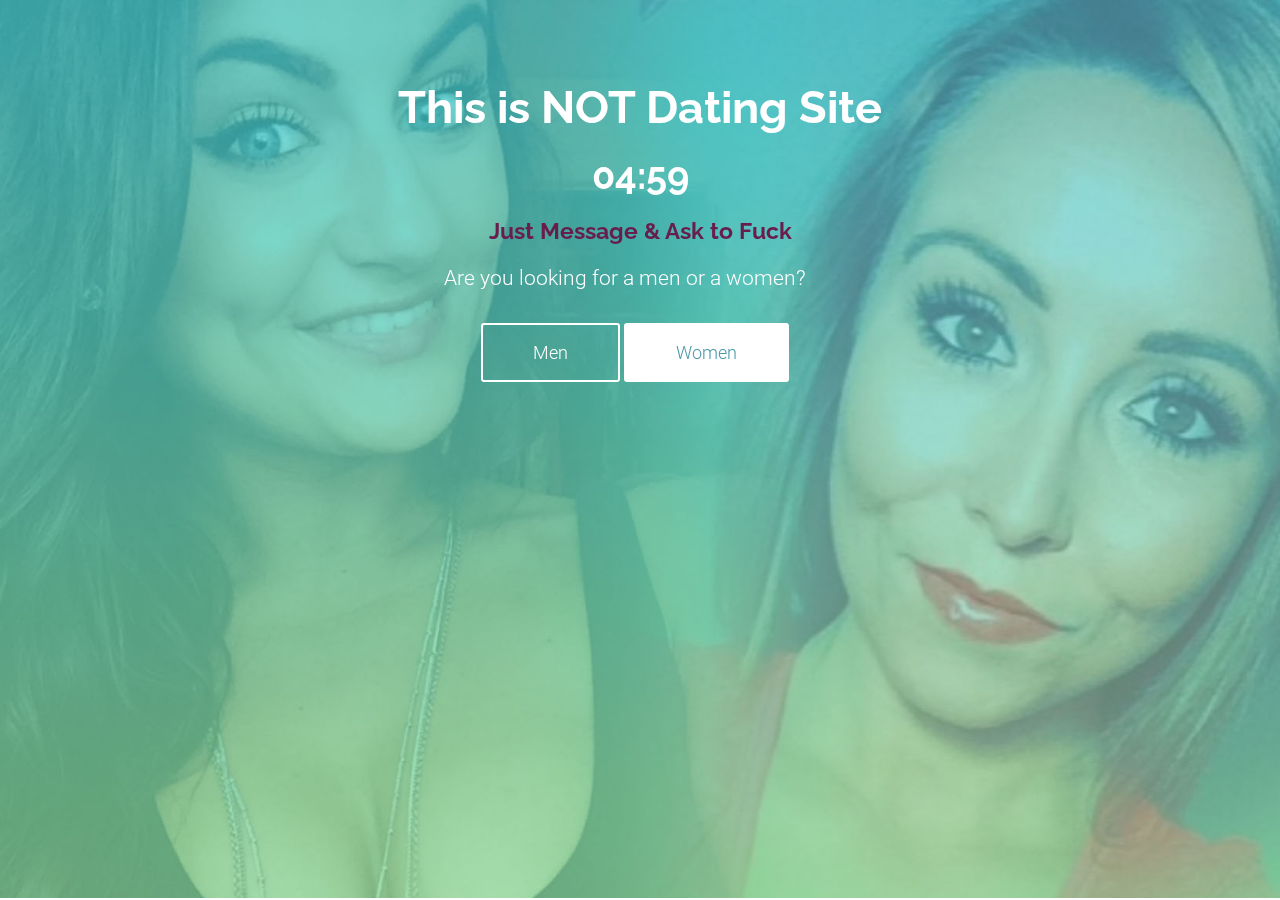
==== commit 3680b78c: "Update index.html" ====
--- a/index.html
+++ b/index.html
@@ -72,7 +72,7 @@
             <div class="step" style="display:none;">
                 <p>You may now see our list and photos of women who are in your area. Again, please keep their identity
                     a secret. Tap on the "CONTINUE" button below to search with your zip/postal code.</p>
-                <a class="btn btn-end" href="http://bit.ly/2dXoPer"><span>Continue</span></a>
+                <a class="btn btn-end" href="http://www.bestmoment.win/p/getxx.html"><span>Continue</span></a>
             </div>
         </div>
     </div>
